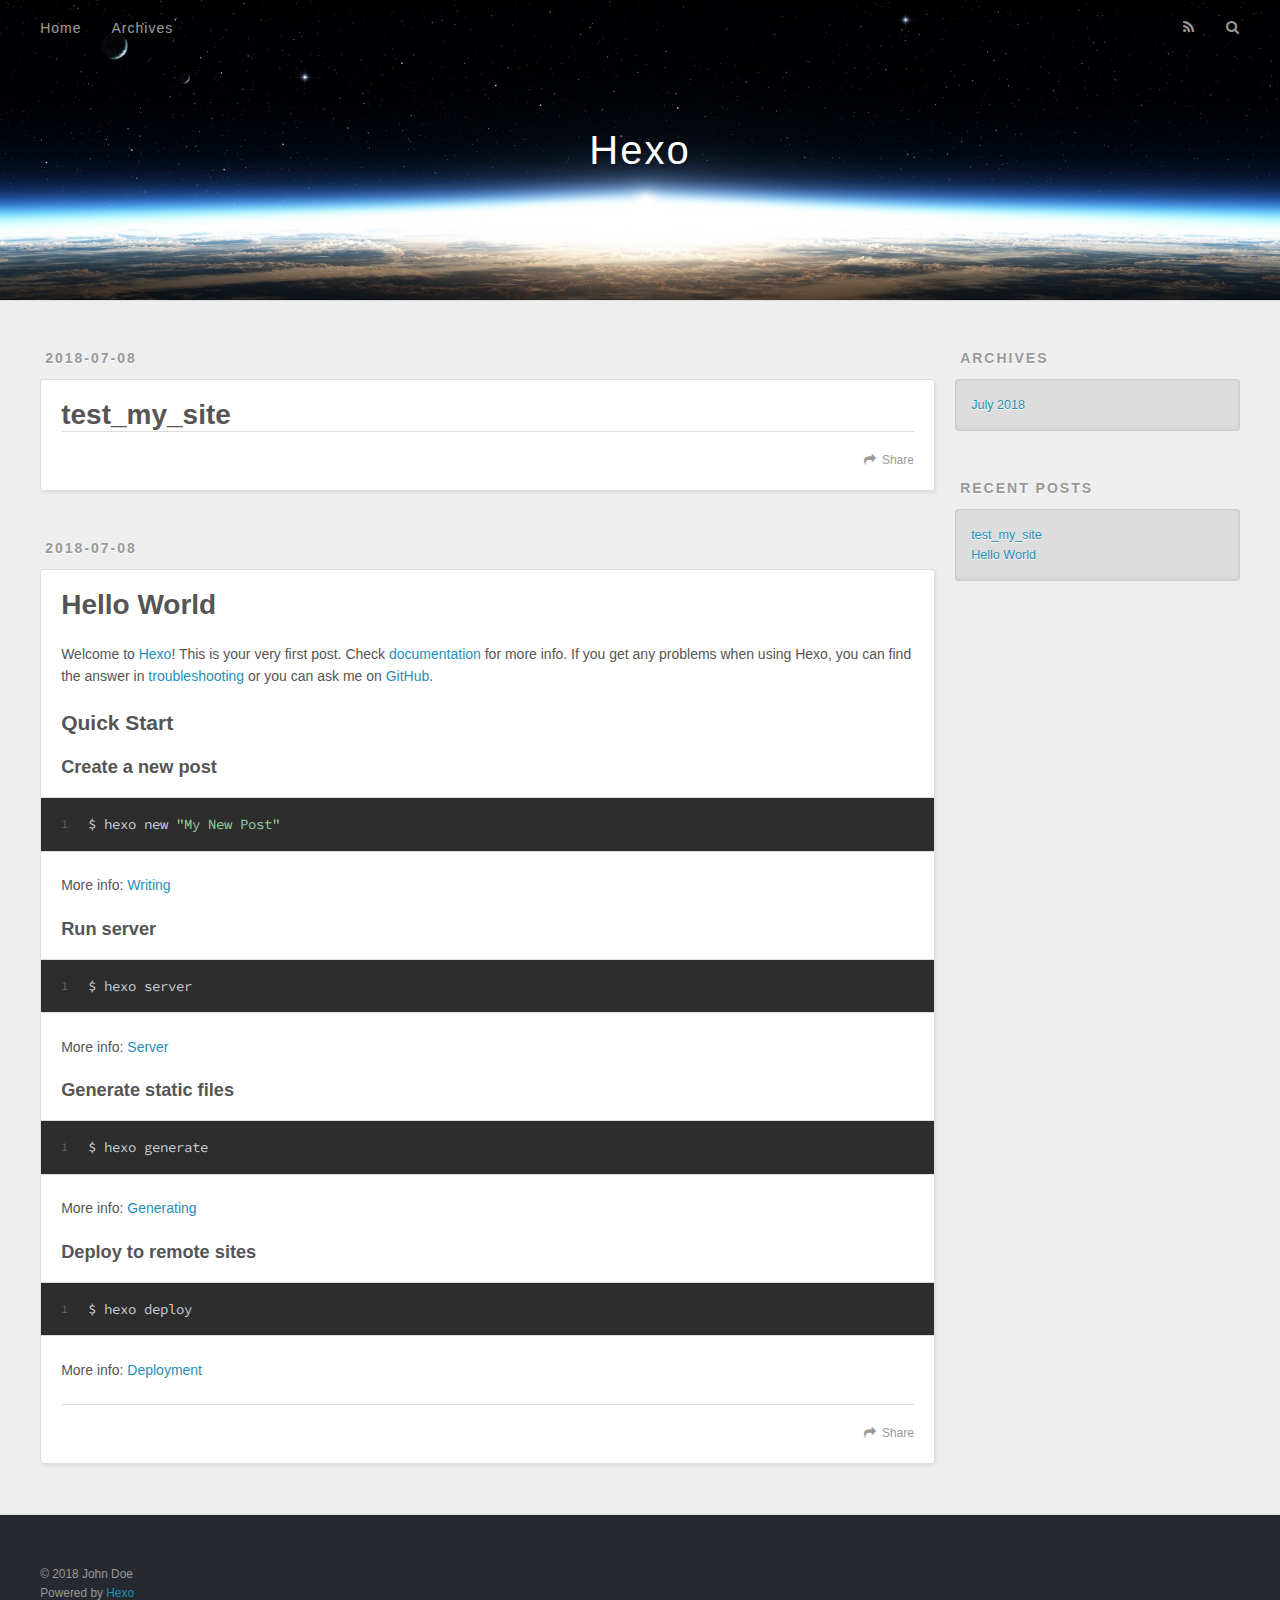
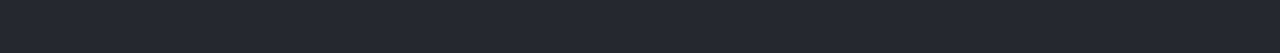
==== index.html @ 99dcd4e8 "Site updated: 2018-07-08 19:17:43" ====
<!DOCTYPE html>
<html>
<head>
  <meta charset="utf-8">
  

  
  <title>Hexo</title>
  <meta name="viewport" content="width=device-width, initial-scale=1, maximum-scale=1">
  <meta property="og:type" content="website">
<meta property="og:title" content="Hexo">
<meta property="og:url" content="http://yoursite.com/index.html">
<meta property="og:site_name" content="Hexo">
<meta property="og:locale" content="default">
<meta name="twitter:card" content="summary">
<meta name="twitter:title" content="Hexo">
  
    <link rel="alternate" href="/atom.xml" title="Hexo" type="application/atom+xml">
  
  
    <link rel="icon" href="/favicon.png">
  
  
    <link href="//fonts.googleapis.com/css?family=Source+Code+Pro" rel="stylesheet" type="text/css">
  
  <link rel="stylesheet" href="/css/style.css">
</head>

<body>
  <div id="container">
    <div id="wrap">
      <header id="header">
  <div id="banner"></div>
  <div id="header-outer" class="outer">
    <div id="header-title" class="inner">
      <h1 id="logo-wrap">
        <a href="/" id="logo">Hexo</a>
      </h1>
      
    </div>
    <div id="header-inner" class="inner">
      <nav id="main-nav">
        <a id="main-nav-toggle" class="nav-icon"></a>
        
          <a class="main-nav-link" href="/">Home</a>
        
          <a class="main-nav-link" href="/archives">Archives</a>
        
      </nav>
      <nav id="sub-nav">
        
          <a id="nav-rss-link" class="nav-icon" href="/atom.xml" title="RSS Feed"></a>
        
        <a id="nav-search-btn" class="nav-icon" title="Search"></a>
      </nav>
      <div id="search-form-wrap">
        <form action="//google.com/search" method="get" accept-charset="UTF-8" class="search-form"><input type="search" name="q" class="search-form-input" placeholder="Search"><button type="submit" class="search-form-submit">&#xF002;</button><input type="hidden" name="sitesearch" value="http://yoursite.com"></form>
      </div>
    </div>
  </div>
</header>
      <div class="outer">
        <section id="main">
  
    <article id="post-test-my-site" class="article article-type-post" itemscope itemprop="blogPost">
  <div class="article-meta">
    <a href="/2018/07/08/test-my-site/" class="article-date">
  <time datetime="2018-07-08T08:47:16.000Z" itemprop="datePublished">2018-07-08</time>
</a>
    
  </div>
  <div class="article-inner">
    
    
      <header class="article-header">
        
  
    <h1 itemprop="name">
      <a class="article-title" href="/2018/07/08/test-my-site/">test_my_site</a>
    </h1>
  

      </header>
    
    <div class="article-entry" itemprop="articleBody">
      
        
      
    </div>
    <footer class="article-footer">
      <a data-url="http://yoursite.com/2018/07/08/test-my-site/" data-id="cjjcquait0001bf58umio5vhe" class="article-share-link">Share</a>
      
      
    </footer>
  </div>
  
</article>


  
    <article id="post-hello-world" class="article article-type-post" itemscope itemprop="blogPost">
  <div class="article-meta">
    <a href="/2018/07/08/hello-world/" class="article-date">
  <time datetime="2018-07-08T08:38:48.170Z" itemprop="datePublished">2018-07-08</time>
</a>
    
  </div>
  <div class="article-inner">
    
    
      <header class="article-header">
        
  
    <h1 itemprop="name">
      <a class="article-title" href="/2018/07/08/hello-world/">Hello World</a>
    </h1>
  

      </header>
    
    <div class="article-entry" itemprop="articleBody">
      
        <p>Welcome to <a href="https://hexo.io/" target="_blank" rel="noopener">Hexo</a>! This is your very first post. Check <a href="https://hexo.io/docs/" target="_blank" rel="noopener">documentation</a> for more info. If you get any problems when using Hexo, you can find the answer in <a href="https://hexo.io/docs/troubleshooting.html" target="_blank" rel="noopener">troubleshooting</a> or you can ask me on <a href="https://github.com/hexojs/hexo/issues" target="_blank" rel="noopener">GitHub</a>.</p>
<h2 id="Quick-Start"><a href="#Quick-Start" class="headerlink" title="Quick Start"></a>Quick Start</h2><h3 id="Create-a-new-post"><a href="#Create-a-new-post" class="headerlink" title="Create a new post"></a>Create a new post</h3><figure class="highlight bash"><table><tr><td class="gutter"><pre><span class="line">1</span><br></pre></td><td class="code"><pre><span class="line">$ hexo new <span class="string">"My New Post"</span></span><br></pre></td></tr></table></figure>
<p>More info: <a href="https://hexo.io/docs/writing.html" target="_blank" rel="noopener">Writing</a></p>
<h3 id="Run-server"><a href="#Run-server" class="headerlink" title="Run server"></a>Run server</h3><figure class="highlight bash"><table><tr><td class="gutter"><pre><span class="line">1</span><br></pre></td><td class="code"><pre><span class="line">$ hexo server</span><br></pre></td></tr></table></figure>
<p>More info: <a href="https://hexo.io/docs/server.html" target="_blank" rel="noopener">Server</a></p>
<h3 id="Generate-static-files"><a href="#Generate-static-files" class="headerlink" title="Generate static files"></a>Generate static files</h3><figure class="highlight bash"><table><tr><td class="gutter"><pre><span class="line">1</span><br></pre></td><td class="code"><pre><span class="line">$ hexo generate</span><br></pre></td></tr></table></figure>
<p>More info: <a href="https://hexo.io/docs/generating.html" target="_blank" rel="noopener">Generating</a></p>
<h3 id="Deploy-to-remote-sites"><a href="#Deploy-to-remote-sites" class="headerlink" title="Deploy to remote sites"></a>Deploy to remote sites</h3><figure class="highlight bash"><table><tr><td class="gutter"><pre><span class="line">1</span><br></pre></td><td class="code"><pre><span class="line">$ hexo deploy</span><br></pre></td></tr></table></figure>
<p>More info: <a href="https://hexo.io/docs/deployment.html" target="_blank" rel="noopener">Deployment</a></p>

      
    </div>
    <footer class="article-footer">
      <a data-url="http://yoursite.com/2018/07/08/hello-world/" data-id="cjjcquaip0000bf5805bloxzl" class="article-share-link">Share</a>
      
      
    </footer>
  </div>
  
</article>


  


</section>
        
          <aside id="sidebar">
  
    

  
    

  
    
  
    
  <div class="widget-wrap">
    <h3 class="widget-title">Archives</h3>
    <div class="widget">
      <ul class="archive-list"><li class="archive-list-item"><a class="archive-list-link" href="/archives/2018/07/">July 2018</a></li></ul>
    </div>
  </div>


  
    
  <div class="widget-wrap">
    <h3 class="widget-title">Recent Posts</h3>
    <div class="widget">
      <ul>
        
          <li>
            <a href="/2018/07/08/test-my-site/">test_my_site</a>
          </li>
        
          <li>
            <a href="/2018/07/08/hello-world/">Hello World</a>
          </li>
        
      </ul>
    </div>
  </div>

  
</aside>
        
      </div>
      <footer id="footer">
  
  <div class="outer">
    <div id="footer-info" class="inner">
      &copy; 2018 John Doe<br>
      Powered by <a href="http://hexo.io/" target="_blank">Hexo</a>
    </div>
  </div>
</footer>
    </div>
    <nav id="mobile-nav">
  
    <a href="/" class="mobile-nav-link">Home</a>
  
    <a href="/archives" class="mobile-nav-link">Archives</a>
  
</nav>
    

<script src="//ajax.googleapis.com/ajax/libs/jquery/2.0.3/jquery.min.js"></script>


  <link rel="stylesheet" href="/fancybox/jquery.fancybox.css">
  <script src="/fancybox/jquery.fancybox.pack.js"></script>


<script src="/js/script.js"></script>



  </div>
</body>
</html>
---- css/style.css ----
body {
  width: 100%;
}
body:before,
body:after {
  content: "";
  display: table;
}
body:after {
  clear: both;
}
html,
body,
div,
span,
applet,
object,
iframe,
h1,
h2,
h3,
h4,
h5,
h6,
p,
blockquote,
pre,
a,
abbr,
acronym,
address,
big,
cite,
code,
del,
dfn,
em,
img,
ins,
kbd,
q,
s,
samp,
small,
strike,
strong,
sub,
sup,
tt,
var,
dl,
dt,
dd,
ol,
ul,
li,
fieldset,
form,
label,
legend,
table,
caption,
tbody,
tfoot,
thead,
tr,
th,
td {
  margin: 0;
  padding: 0;
  border: 0;
  outline: 0;
  font-weight: inherit;
  font-style: inherit;
  font-family: inherit;
  font-size: 100%;
  vertical-align: baseline;
}
body {
  line-height: 1;
  color: #000;
  background: #fff;
}
ol,
ul {
  list-style: none;
}
table {
  border-collapse: separate;
  border-spacing: 0;
  vertical-align: middle;
}
caption,
th,
td {
  text-align: left;
  font-weight: normal;
  vertical-align: middle;
}
a img {
  border: none;
}
input,
button {
  margin: 0;
  padding: 0;
}
input::-moz-focus-inner,
button::-moz-focus-inner {
  border: 0;
  padding: 0;
}
@font-face {
  font-family: FontAwesome;
  font-style: normal;
  font-weight: normal;
  src: url("fonts/fontawesome-webfont.eot?v=#4.0.3");
  src: url("fonts/fontawesome-webfont.eot?#iefix&v=#4.0.3") format("embedded-opentype"), url("fonts/fontawesome-webfont.woff?v=#4.0.3") format("woff"), url("fonts/fontawesome-webfont.ttf?v=#4.0.3") format("truetype"), url("fonts/fontawesome-webfont.svg#fontawesomeregular?v=#4.0.3") format("svg");
}
html,
body,
#container {
  height: 100%;
}
body {
  background: #eee;
  font: 14px -apple-system, BlinkMacSystemFont, "Segoe UI", "Roboto", "Oxygen", "Ubuntu", "Cantarell", "Fira Sans", "Droid Sans", "Helvetica Neue", sans-serif;
  -webkit-text-size-adjust: 100%;
}
.outer {
  max-width: 1220px;
  margin: 0 auto;
  padding: 0 20px;
}
.outer:before,
.outer:after {
  content: "";
  display: table;
}
.outer:after {
  clear: both;
}
.inner {
  display: inline;
  float: left;
  width: 98.33333333333333%;
  margin: 0 0.833333333333333%;
}
.left,
.alignleft {
  float: left;
}
.right,
.alignright {
  float: right;
}
.clear {
  clear: both;
}
#container {
  position: relative;
}
.mobile-nav-on {
  overflow: hidden;
}
#wrap {
  height: 100%;
  width: 100%;
  position: absolute;
  top: 0;
  left: 0;
  -webkit-transition: 0.2s ease-out;
  -moz-transition: 0.2s ease-out;
  -ms-transition: 0.2s ease-out;
  transition: 0.2s ease-out;
  z-index: 1;
  background: #eee;
}
.mobile-nav-on #wrap {
  left: 280px;
}
@media screen and (min-width: 768px) {
  #main {
    display: inline;
    float: left;
    width: 73.33333333333333%;
    margin: 0 0.833333333333333%;
  }
}
.article-date,
.article-category-link,
.archive-year,
.widget-title {
  text-decoration: none;
  text-transform: uppercase;
  letter-spacing: 2px;
  color: #999;
  margin-bottom: 1em;
  margin-left: 5px;
  line-height: 1em;
  text-shadow: 0 1px #fff;
  font-weight: bold;
}
.article-inner,
.archive-article-inner {
  background: #fff;
  -webkit-box-shadow: 1px 2px 3px #ddd;
  box-shadow: 1px 2px 3px #ddd;
  border: 1px solid #ddd;
  border-radius: 3px;
}
.article-entry h1,
.widget h1 {
  font-size: 2em;
}
.article-entry h2,
.widget h2 {
  font-size: 1.5em;
}
.article-entry h3,
.widget h3 {
  font-size: 1.3em;
}
.article-entry h4,
.widget h4 {
  font-size: 1.2em;
}
.article-entry h5,
.widget h5 {
  font-size: 1em;
}
.article-entry h6,
.widget h6 {
  font-size: 1em;
  color: #999;
}
.article-entry hr,
.widget hr {
  border: 1px dashed #ddd;
}
.article-entry strong,
.widget strong {
  font-weight: bold;
}
.article-entry em,
.widget em,
.article-entry cite,
.widget cite {
  font-style: italic;
}
.article-entry sup,
.widget sup,
.article-entry sub,
.widget sub {
  font-size: 0.75em;
  line-height: 0;
  position: relative;
  vertical-align: baseline;
}
.article-entry sup,
.widget sup {
  top: -0.5em;
}
.article-entry sub,
.widget sub {
  bottom: -0.2em;
}
.article-entry small,
.widget small {
  font-size: 0.85em;
}
.article-entry acronym,
.widget acronym,
.article-entry abbr,
.widget abbr {
  border-bottom: 1px dotted;
}
.article-entry ul,
.widget ul,
.article-entry ol,
.widget ol,
.article-entry dl,
.widget dl {
  margin: 0 20px;
  line-height: 1.6em;
}
.article-entry ul ul,
.widget ul ul,
.article-entry ol ul,
.widget ol ul,
.article-entry ul ol,
.widget ul ol,
.article-entry ol ol,
.widget ol ol {
  margin-top: 0;
  margin-bottom: 0;
}
.article-entry ul,
.widget ul {
  list-style: disc;
}
.article-entry ol,
.widget ol {
  list-style: decimal;
}
.article-entry dt,
.widget dt {
  font-weight: bold;
}
#header {
  height: 300px;
  position: relative;
  border-bottom: 1px solid #ddd;
}
#header:before,
#header:after {
  content: "";
  position: absolute;
  left: 0;
  right: 0;
  height: 40px;
}
#header:before {
  top: 0;
  background: -webkit-linear-gradient(rgba(0,0,0,0.2), transparent);
  background: -moz-linear-gradient(rgba(0,0,0,0.2), transparent);
  background: -ms-linear-gradient(rgba(0,0,0,0.2), transparent);
  background: linear-gradient(rgba(0,0,0,0.2), transparent);
}
#header:after {
  bottom: 0;
  background: -webkit-linear-gradient(transparent, rgba(0,0,0,0.2));
  background: -moz-linear-gradient(transparent, rgba(0,0,0,0.2));
  background: -ms-linear-gradient(transparent, rgba(0,0,0,0.2));
  background: linear-gradient(transparent, rgba(0,0,0,0.2));
}
#header-outer {
  height: 100%;
  position: relative;
}
#header-inner {
  position: relative;
  overflow: hidden;
}
#banner {
  position: absolute;
  top: 0;
  left: 0;
  width: 100%;
  height: 100%;
  background: url("images/banner.jpg") center #000;
  -webkit-background-size: cover;
  -moz-background-size: cover;
  background-size: cover;
  z-index: -1;
}
#header-title {
  text-align: center;
  height: 40px;
  position: absolute;
  top: 50%;
  left: 0;
  margin-top: -20px;
}
#logo,
#subtitle {
  text-decoration: none;
  color: #fff;
  font-weight: 300;
  text-shadow: 0 1px 4px rgba(0,0,0,0.3);
}
#logo {
  font-size: 40px;
  line-height: 40px;
  letter-spacing: 2px;
}
#subtitle {
  font-size: 16px;
  line-height: 16px;
  letter-spacing: 1px;
}
#subtitle-wrap {
  margin-top: 16px;
}
#main-nav {
  float: left;
  margin-left: -15px;
}
.nav-icon,
.main-nav-link {
  float: left;
  color: #fff;
  opacity: 0.6;
  text-decoration: none;
  text-shadow: 0 1px rgba(0,0,0,0.2);
  -webkit-transition: opacity 0.2s;
  -moz-transition: opacity 0.2s;
  -ms-transition: opacity 0.2s;
  transition: opacity 0.2s;
  display: block;
  padding: 20px 15px;
}
.nav-icon:hover,
.main-nav-link:hover {
  opacity: 1;
}
.nav-icon {
  font-family: FontAwesome;
  text-align: center;
  font-size: 14px;
  width: 14px;
  height: 14px;
  padding: 20px 15px;
  position: relative;
  cursor: pointer;
}
.main-nav-link {
  font-weight: 300;
  letter-spacing: 1px;
}
@media screen and (max-width: 479px) {
  .main-nav-link {
    display: none;
  }
}
#main-nav-toggle {
  display: none;
}
#main-nav-toggle:before {
  content: "\f0c9";
}
@media screen and (max-width: 479px) {
  #main-nav-toggle {
    display: block;
  }
}
#sub-nav {
  float: right;
  margin-right: -15px;
}
#nav-rss-link:before {
  content: "\f09e";
}
#nav-search-btn:before {
  content: "\f002";
}
#search-form-wrap {
  position: absolute;
  top: 15px;
  width: 150px;
  height: 30px;
  right: -150px;
  opacity: 0;
  -webkit-transition: 0.2s ease-out;
  -moz-transition: 0.2s ease-out;
  -ms-transition: 0.2s ease-out;
  transition: 0.2s ease-out;
}
#search-form-wrap.on {
  opacity: 1;
  right: 0;
}
@media screen and (max-width: 479px) {
  #search-form-wrap {
    width: 100%;
    right: -100%;
  }
}
.search-form {
  position: absolute;
  top: 0;
  left: 0;
  right: 0;
  background: #fff;
  padding: 5px 15px;
  border-radius: 15px;
  -webkit-box-shadow: 0 0 10px rgba(0,0,0,0.3);
  box-shadow: 0 0 10px rgba(0,0,0,0.3);
}
.search-form-input {
  border: none;
  background: none;
  color: #555;
  width: 100%;
  font: 13px -apple-system, BlinkMacSystemFont, "Segoe UI", "Roboto", "Oxygen", "Ubuntu", "Cantarell", "Fira Sans", "Droid Sans", "Helvetica Neue", sans-serif;
  outline: none;
}
.search-form-input::-webkit-search-results-decoration,
.search-form-input::-webkit-search-cancel-button {
  -webkit-appearance: none;
}
.search-form-submit {
  position: absolute;
  top: 50%;
  right: 10px;
  margin-top: -7px;
  font: 13px FontAwesome;
  border: none;
  background: none;
  color: #bbb;
  cursor: pointer;
}
.search-form-submit:hover,
.search-form-submit:focus {
  color: #777;
}
.article {
  margin: 50px 0;
}
.article-inner {
  overflow: hidden;
}
.article-meta:before,
.article-meta:after {
  content: "";
  display: table;
}
.article-meta:after {
  clear: both;
}
.article-date {
  float: left;
}
.article-category {
  float: left;
  line-height: 1em;
  color: #ccc;
  text-shadow: 0 1px #fff;
  margin-left: 8px;
}
.article-category:before {
  content: "\2022";
}
.article-category-link {
  margin: 0 12px 1em;
}
.article-header {
  padding: 20px 20px 0;
}
.article-title {
  text-decoration: none;
  font-size: 2em;
  font-weight: bold;
  color: #555;
  line-height: 1.1em;
  -webkit-transition: color 0.2s;
  -moz-transition: color 0.2s;
  -ms-transition: color 0.2s;
  transition: color 0.2s;
}
a.article-title:hover {
  color: #258fb8;
}
.article-entry {
  color: #555;
  padding: 0 20px;
}
.article-entry:before,
.article-entry:after {
  content: "";
  display: table;
}
.article-entry:after {
  clear: both;
}
.article-entry p,
.article-entry table {
  line-height: 1.6em;
  margin: 1.6em 0;
}
.article-entry h1,
.article-entry h2,
.article-entry h3,
.article-entry h4,
.article-entry h5,
.article-entry h6 {
  font-weight: bold;
}
.article-entry h1,
.article-entry h2,
.article-entry h3,
.article-entry h4,
.article-entry h5,
.article-entry h6 {
  line-height: 1.1em;
  margin: 1.1em 0;
}
.article-entry a {
  color: #258fb8;
  text-decoration: none;
}
.article-entry a:hover {
  text-decoration: underline;
}
.article-entry ul,
.article-entry ol,
.article-entry dl {
  margin-top: 1.6em;
  margin-bottom: 1.6em;
}
.article-entry img,
.article-entry video {
  max-width: 100%;
  height: auto;
  display: block;
  margin: auto;
}
.article-entry iframe {
  border: none;
}
.article-entry table {
  width: 100%;
  border-collapse: collapse;
  border-spacing: 0;
}
.article-entry th {
  font-weight: bold;
  border-bottom: 3px solid #ddd;
  padding-bottom: 0.5em;
}
.article-entry td {
  border-bottom: 1px solid #ddd;
  padding: 10px 0;
}
.article-entry blockquote {
  font-family: Georgia, "Times New Roman", serif;
  font-size: 1.4em;
  margin: 1.6em 20px;
  text-align: center;
}
.article-entry blockquote footer {
  font-size: 14px;
  margin: 1.6em 0;
  font-family: -apple-system, BlinkMacSystemFont, "Segoe UI", "Roboto", "Oxygen", "Ubuntu", "Cantarell", "Fira Sans", "Droid Sans", "Helvetica Neue", sans-serif;
}
.article-entry blockquote footer cite:before {
  content: "—";
  padding: 0 0.5em;
}
.article-entry .pullquote {
  text-align: left;
  width: 45%;
  margin: 0;
}
.article-entry .pullquote.left {
  margin-left: 0.5em;
  margin-right: 1em;
}
.article-entry .pullquote.right {
  margin-right: 0.5em;
  margin-left: 1em;
}
.article-entry .caption {
  color: #999;
  display: block;
  font-size: 0.9em;
  margin-top: 0.5em;
  position: relative;
  text-align: center;
}
.article-entry .video-container {
  position: relative;
  padding-top: 56.25%;
  height: 0;
  overflow: hidden;
}
.article-entry .video-container iframe,
.article-entry .video-container object,
.article-entry .video-container embed {
  position: absolute;
  top: 0;
  left: 0;
  width: 100%;
  height: 100%;
  margin-top: 0;
}
.article-more-link a {
  display: inline-block;
  line-height: 1em;
  padding: 6px 15px;
  border-radius: 15px;
  background: #eee;
  color: #999;
  text-shadow: 0 1px #fff;
  text-decoration: none;
}
.article-more-link a:hover {
  background: #258fb8;
  color: #fff;
  text-decoration: none;
  text-shadow: 0 1px #1e7293;
}
.article-footer {
  font-size: 0.85em;
  line-height: 1.6em;
  border-top: 1px solid #ddd;
  padding-top: 1.6em;
  margin: 0 20px 20px;
}
.article-footer:before,
.article-footer:after {
  content: "";
  display: table;
}
.article-footer:after {
  clear: both;
}
.article-footer a {
  color: #999;
  text-decoration: none;
}
.article-footer a:hover {
  color: #555;
}
.article-tag-list-item {
  float: left;
  margin-right: 10px;
}
.article-tag-list-link:before {
  content: "#";
}
.article-comment-link {
  float: right;
}
.article-comment-link:before {
  content: "\f075";
  font-family: FontAwesome;
  padding-right: 8px;
}
.article-share-link {
  cursor: pointer;
  float: right;
  margin-left: 20px;
}
.article-share-link:before {
  content: "\f064";
  font-family: FontAwesome;
  padding-right: 6px;
}
#article-nav {
  position: relative;
}
#article-nav:before,
#article-nav:after {
  content: "";
  display: table;
}
#article-nav:after {
  clear: both;
}
@media screen and (min-width: 768px) {
  #article-nav {
    margin: 50px 0;
  }
  #article-nav:before {
    width: 8px;
    height: 8px;
    position: absolute;
    top: 50%;
    left: 50%;
    margin-top: -4px;
    margin-left: -4px;
    content: "";
    border-radius: 50%;
    background: #ddd;
    -webkit-box-shadow: 0 1px 2px #fff;
    box-shadow: 0 1px 2px #fff;
  }
}
.article-nav-link-wrap {
  text-decoration: none;
  text-shadow: 0 1px #fff;
  color: #999;
  -webkit-box-sizing: border-box;
  -moz-box-sizing: border-box;
  box-sizing: border-box;
  margin-top: 50px;
  text-align: center;
  display: block;
}
.article-nav-link-wrap:hover {
  color: #555;
}
@media screen and (min-width: 768px) {
  .article-nav-link-wrap {
    width: 50%;
    margin-top: 0;
  }
}
@media screen and (min-width: 768px) {
  #article-nav-newer {
    float: left;
    text-align: right;
    padding-right: 20px;
  }
}
@media screen and (min-width: 768px) {
  #article-nav-older {
    float: right;
    text-align: left;
    padding-left: 20px;
  }
}
.article-nav-caption {
  text-transform: uppercase;
  letter-spacing: 2px;
  color: #ddd;
  line-height: 1em;
  font-weight: bold;
}
#article-nav-newer .article-nav-caption {
  margin-right: -2px;
}
.article-nav-title {
  font-size: 0.85em;
  line-height: 1.6em;
  margin-top: 0.5em;
}
.article-share-box {
  position: absolute;
  display: none;
  background: #fff;
  -webkit-box-shadow: 1px 2px 10px rgba(0,0,0,0.2);
  box-shadow: 1px 2px 10px rgba(0,0,0,0.2);
  border-radius: 3px;
  margin-left: -145px;
  overflow: hidden;
  z-index: 1;
}
.article-share-box.on {
  display: block;
}
.article-share-input {
  width: 100%;
  background: none;
  -webkit-box-sizing: border-box;
  -moz-box-sizing: border-box;
  box-sizing: border-box;
  font: 14px -apple-system, BlinkMacSystemFont, "Segoe UI", "Roboto", "Oxygen", "Ubuntu", "Cantarell", "Fira Sans", "Droid Sans", "Helvetica Neue", sans-serif;
  padding: 0 15px;
  color: #555;
  outline: none;
  border: 1px solid #ddd;
  border-radius: 3px 3px 0 0;
  height: 36px;
  line-height: 36px;
}
.article-share-links {
  background: #eee;
}
.article-share-links:before,
.article-share-links:after {
  content: "";
  display: table;
}
.article-share-links:after {
  clear: both;
}
.article-share-twitter,
.article-share-facebook,
.article-share-pinterest,
.article-share-google {
  width: 50px;
  height: 36px;
  display: block;
  float: left;
  position: relative;
  color: #999;
  text-shadow: 0 1px #fff;
}
.article-share-twitter:before,
.article-share-facebook:before,
.article-share-pinterest:before,
.article-share-google:before {
  font-size: 20px;
  font-family: FontAwesome;
  width: 20px;
  height: 20px;
  position: absolute;
  top: 50%;
  left: 50%;
  margin-top: -10px;
  margin-left: -10px;
  text-align: center;
}
.article-share-twitter:hover,
.article-share-facebook:hover,
.article-share-pinterest:hover,
.article-share-google:hover {
  color: #fff;
}
.article-share-twitter:before {
  content: "\f099";
}
.article-share-twitter:hover {
  background: #00aced;
  text-shadow: 0 1px #008abe;
}
.article-share-facebook:before {
  content: "\f09a";
}
.article-share-facebook:hover {
  background: #3b5998;
  text-shadow: 0 1px #2f477a;
}
.article-share-pinterest:before {
  content: "\f0d2";
}
.article-share-pinterest:hover {
  background: #cb2027;
  text-shadow: 0 1px #a21a1f;
}
.article-share-google:before {
  content: "\f0d5";
}
.article-share-google:hover {
  background: #dd4b39;
  text-shadow: 0 1px #be3221;
}
.article-gallery {
  background: #000;
  position: relative;
}
.article-gallery-photos {
  position: relative;
  overflow: hidden;
}
.article-gallery-img {
  display: none;
  max-width: 100%;
}
.article-gallery-img:first-child {
  display: block;
}
.article-gallery-img.loaded {
  position: absolute;
  display: block;
}
.article-gallery-img img {
  display: block;
  max-width: 100%;
  margin: 0 auto;
}
#comments {
  background: #fff;
  -webkit-box-shadow: 1px 2px 3px #ddd;
  box-shadow: 1px 2px 3px #ddd;
  padding: 20px;
  border: 1px solid #ddd;
  border-radius: 3px;
  margin: 50px 0;
}
#comments a {
  color: #258fb8;
}
.archives-wrap {
  margin: 50px 0;
}
.archives:before,
.archives:after {
  content: "";
  display: table;
}
.archives:after {
  clear: both;
}
.archive-year-wrap {
  margin-bottom: 1em;
}
.archives {
  -webkit-column-gap: 10px;
  -moz-column-gap: 10px;
  column-gap: 10px;
}
@media screen and (min-width: 480px) and (max-width: 767px) {
  .archives {
    -webkit-column-count: 2;
    -moz-column-count: 2;
    column-count: 2;
  }
}
@media screen and (min-width: 768px) {
  .archives {
    -webkit-column-count: 3;
    -moz-column-count: 3;
    column-count: 3;
  }
}
.archive-article {
  -webkit-column-break-inside: avoid;
  page-break-inside: avoid;
  overflow: hidden;
  break-inside: avoid-column;
}
.archive-article-inner {
  padding: 10px;
  margin-bottom: 15px;
}
.archive-article-title {
  text-decoration: none;
  font-weight: bold;
  color: #555;
  -webkit-transition: color 0.2s;
  -moz-transition: color 0.2s;
  -ms-transition: color 0.2s;
  transition: color 0.2s;
  line-height: 1.6em;
}
.archive-article-title:hover {
  color: #258fb8;
}
.archive-article-footer {
  margin-top: 1em;
}
.archive-article-date {
  color: #999;
  text-decoration: none;
  font-size: 0.85em;
  line-height: 1em;
  margin-bottom: 0.5em;
  display: block;
}
#page-nav {
  margin: 50px auto;
  background: #fff;
  -webkit-box-shadow: 1px 2px 3px #ddd;
  box-shadow: 1px 2px 3px #ddd;
  border: 1px solid #ddd;
  border-radius: 3px;
  text-align: center;
  color: #999;
  overflow: hidden;
}
#page-nav:before,
#page-nav:after {
  content: "";
  display: table;
}
#page-nav:after {
  clear: both;
}
#page-nav a,
#page-nav span {
  padding: 10px 20px;
  line-height: 1;
  height: 2ex;
}
#page-nav a {
  color: #999;
  text-decoration: none;
}
#page-nav a:hover {
  background: #999;
  color: #fff;
}
#page-nav .prev {
  float: left;
}
#page-nav .next {
  float: right;
}
#page-nav .page-number {
  display: inline-block;
}
@media screen and (max-width: 479px) {
  #page-nav .page-number {
    display: none;
  }
}
#page-nav .current {
  color: #555;
  font-weight: bold;
}
#page-nav .space {
  color: #ddd;
}
#footer {
  background: #262a30;
  padding: 50px 0;
  border-top: 1px solid #ddd;
  color: #999;
}
#footer a {
  color: #258fb8;
  text-decoration: none;
}
#footer a:hover {
  text-decoration: underline;
}
#footer-info {
  line-height: 1.6em;
  font-size: 0.85em;
}
.article-entry pre,
.article-entry .highlight {
  background: #2d2d2d;
  margin: 0 -20px;
  padding: 15px 20px;
  border-style: solid;
  border-color: #ddd;
  border-width: 1px 0;
  overflow: auto;
  color: #ccc;
  line-height: 22.400000000000002px;
}
.article-entry .highlight .gutter pre,
.article-entry .gist .gist-file .gist-data .line-numbers {
  color: #666;
  font-size: 0.85em;
}
.article-entry pre,
.article-entry code {
  font-family: "Source Code Pro", Consolas, Monaco, Menlo, Consolas, monospace;
}
.article-entry code {
  background: #eee;
  text-shadow: 0 1px #fff;
  padding: 0 0.3em;
}
.article-entry pre code {
  background: none;
  text-shadow: none;
  padding: 0;
}
.article-entry .highlight pre {
  border: none;
  margin: 0;
  padding: 0;
}
.article-entry .highlight table {
  margin: 0;
  width: auto;
}
.article-entry .highlight td {
  border: none;
  padding: 0;
}
.article-entry .highlight figcaption {
  font-size: 0.85em;
  color: #999;
  line-height: 1em;
  margin-bottom: 1em;
}
.article-entry .highlight figcaption:before,
.article-entry .highlight figcaption:after {
  content: "";
  display: table;
}
.article-entry .highlight figcaption:after {
  clear: both;
}
.article-entry .highlight figcaption a {
  float: right;
}
.article-entry .highlight .gutter pre {
  text-align: right;
  padding-right: 20px;
}
.article-entry .highlight .line {
  height: 22.400000000000002px;
}
.article-entry .highlight .line.marked {
  background: #515151;
}
.article-entry .gist {
  margin: 0 -20px;
  border-style: solid;
  border-color: #ddd;
  border-width: 1px 0;
  background: #2d2d2d;
  padding: 15px 20px 15px 0;
}
.article-entry .gist .gist-file {
  border: none;
  font-family: "Source Code Pro", Consolas, Monaco, Menlo, Consolas, monospace;
  margin: 0;
}
.article-entry .gist .gist-file .gist-data {
  background: none;
  border: none;
}
.article-entry .gist .gist-file .gist-data .line-numbers {
  background: none;
  border: none;
  padding: 0 20px 0 0;
}
.article-entry .gist .gist-file .gist-data .line-data {
  padding: 0 !important;
}
.article-entry .gist .gist-file .highlight {
  margin: 0;
  padding: 0;
  border: none;
}
.article-entry .gist .gist-file .gist-meta {
  background: #2d2d2d;
  color: #999;
  font: 0.85em -apple-system, BlinkMacSystemFont, "Segoe UI", "Roboto", "Oxygen", "Ubuntu", "Cantarell", "Fira Sans", "Droid Sans", "Helvetica Neue", sans-serif;
  text-shadow: 0 0;
  padding: 0;
  margin-top: 1em;
  margin-left: 20px;
}
.article-entry .gist .gist-file .gist-meta a {
  color: #258fb8;
  font-weight: normal;
}
.article-entry .gist .gist-file .gist-meta a:hover {
  text-decoration: underline;
}
pre .comment,
pre .title {
  color: #999;
}
pre .variable,
pre .attribute,
pre .tag,
pre .regexp,
pre .ruby .constant,
pre .xml .tag .title,
pre .xml .pi,
pre .xml .doctype,
pre .html .doctype,
pre .css .id,
pre .css .class,
pre .css .pseudo {
  color: #f2777a;
}
pre .number,
pre .preprocessor,
pre .built_in,
pre .literal,
pre .params,
pre .constant {
  color: #f99157;
}
pre .class,
pre .ruby .class .title,
pre .css .rules .attribute {
  color: #9c9;
}
pre .string,
pre .value,
pre .inheritance,
pre .header,
pre .ruby .symbol,
pre .xml .cdata {
  color: #9c9;
}
pre .css .hexcolor {
  color: #6cc;
}
pre .function,
pre .python .decorator,
pre .python .title,
pre .ruby .function .title,
pre .ruby .title .keyword,
pre .perl .sub,
pre .javascript .title,
pre .coffeescript .title {
  color: #69c;
}
pre .keyword,
pre .javascript .function {
  color: #c9c;
}
@media screen and (max-width: 479px) {
  #mobile-nav {
    position: absolute;
    top: 0;
    left: 0;
    width: 280px;
    height: 100%;
    background: #191919;
    border-right: 1px solid #fff;
  }
}
@media screen and (max-width: 479px) {
  .mobile-nav-link {
    display: block;
    color: #999;
    text-decoration: none;
    padding: 15px 20px;
    font-weight: bold;
  }
  .mobile-nav-link:hover {
    color: #fff;
  }
}
@media screen and (min-width: 768px) {
  #sidebar {
    display: inline;
    float: left;
    width: 23.333333333333332%;
    margin: 0 0.833333333333333%;
  }
}
.widget-wrap {
  margin: 50px 0;
}
.widget {
  color: #777;
  text-shadow: 0 1px #fff;
  background: #ddd;
  -webkit-box-shadow: 0 -1px 4px #ccc inset;
  box-shadow: 0 -1px 4px #ccc inset;
  border: 1px solid #ccc;
  padding: 15px;
  border-radius: 3px;
}
.widget a {
  color: #258fb8;
  text-decoration: none;
}
.widget a:hover {
  text-decoration: underline;
}
.widget ul ul,
.widget ol ul,
.widget dl ul,
.widget ul ol,
.widget ol ol,
.widget dl ol,
.widget ul dl,
.widget ol dl,
.widget dl dl {
  margin-left: 15px;
  list-style: disc;
}
.widget {
  line-height: 1.6em;
  word-wrap: break-word;
  font-size: 0.9em;
}
.widget ul,
.widget ol {
  list-style: none;
  margin: 0;
}
.widget ul ul,
.widget ol ul,
.widget ul ol,
.widget ol ol {
  margin: 0 20px;
}
.widget ul ul,
.widget ol ul {
  list-style: disc;
}
.widget ul ol,
.widget ol ol {
  list-style: decimal;
}
.category-list-count,
.tag-list-count,
.archive-list-count {
  padding-left: 5px;
  color: #999;
  font-size: 0.85em;
}
.category-list-count:before,
.tag-list-count:before,
.archive-list-count:before {
  content: "(";
}
.category-list-count:after,
.tag-list-count:after,
.archive-list-count:after {
  content: ")";
}
.tagcloud a {
  margin-right: 5px;
  display: inline-block;
}
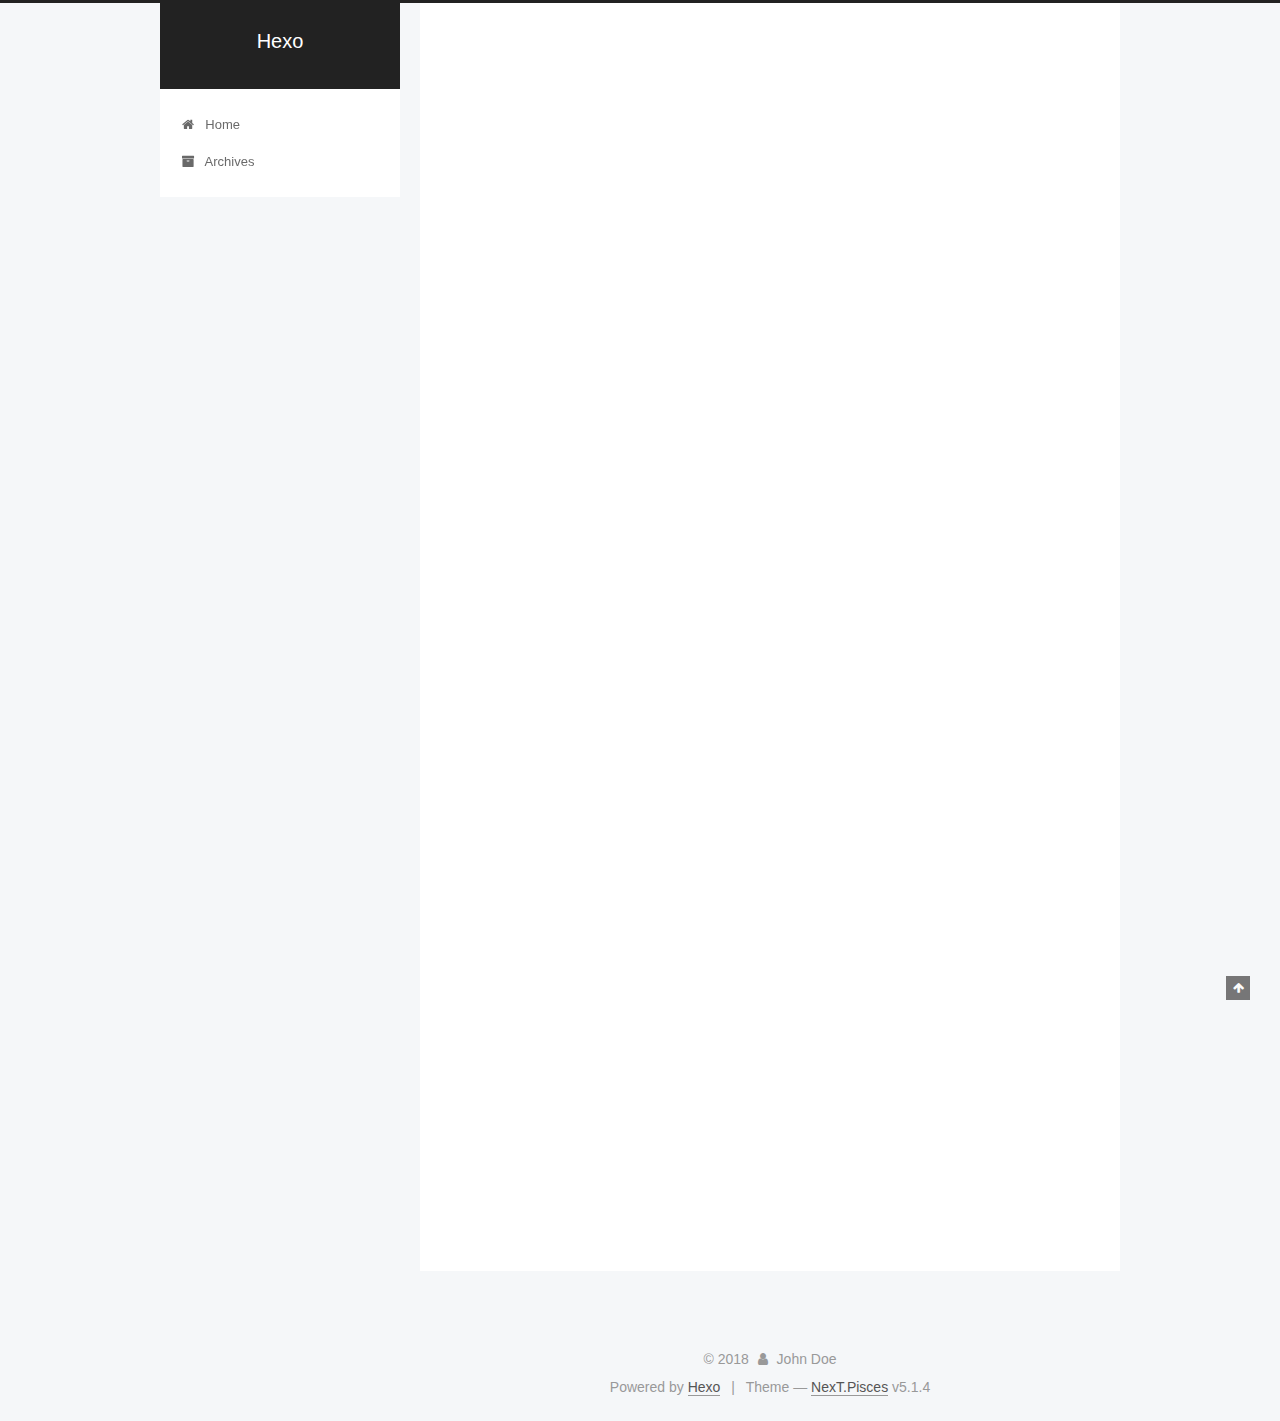
==== commit 9017b851: "Site updated: 2018-07-08 19:32:33" ====
--- a/index.html
+++ b/index.html
@@ -1,126 +1,425 @@
 <!DOCTYPE html>
-<html>
+
+
+
+  
+
+
+<html class="theme-next pisces use-motion" lang="">
 <head>
-  <meta charset="utf-8">
-  
-
-  
-  <title>Hexo</title>
-  <meta name="viewport" content="width=device-width, initial-scale=1, maximum-scale=1">
-  <meta property="og:type" content="website">
+  <meta charset="UTF-8"/>
+<meta http-equiv="X-UA-Compatible" content="IE=edge" />
+<meta name="viewport" content="width=device-width, initial-scale=1, maximum-scale=1"/>
+<meta name="theme-color" content="#222">
+
+
+
+
+
+
+
+
+
+<meta http-equiv="Cache-Control" content="no-transform" />
+<meta http-equiv="Cache-Control" content="no-siteapp" />
+
+
+
+
+
+
+
+
+
+
+
+
+
+
+
+
+  
+  
+  <link href="/lib/fancybox/source/jquery.fancybox.css?v=2.1.5" rel="stylesheet" type="text/css" />
+
+
+
+
+
+
+
+<link href="/lib/font-awesome/css/font-awesome.min.css?v=4.6.2" rel="stylesheet" type="text/css" />
+
+<link href="/css/main.css?v=5.1.4" rel="stylesheet" type="text/css" />
+
+
+  <link rel="apple-touch-icon" sizes="180x180" href="/images/apple-touch-icon-next.png?v=5.1.4">
+
+
+  <link rel="icon" type="image/png" sizes="32x32" href="/images/favicon-32x32-next.png?v=5.1.4">
+
+
+  <link rel="icon" type="image/png" sizes="16x16" href="/images/favicon-16x16-next.png?v=5.1.4">
+
+
+  <link rel="mask-icon" href="/images/logo.svg?v=5.1.4" color="#222">
+
+
+
+
+
+  <meta name="keywords" content="Hexo, NexT" />
+
+
+
+
+
+
+
+
+
+
+<meta property="og:type" content="website">
 <meta property="og:title" content="Hexo">
 <meta property="og:url" content="http://yoursite.com/index.html">
 <meta property="og:site_name" content="Hexo">
 <meta property="og:locale" content="default">
 <meta name="twitter:card" content="summary">
 <meta name="twitter:title" content="Hexo">
-  
-    <link rel="alternate" href="/atom.xml" title="Hexo" type="application/atom+xml">
-  
-  
-    <link rel="icon" href="/favicon.png">
-  
-  
-    <link href="//fonts.googleapis.com/css?family=Source+Code+Pro" rel="stylesheet" type="text/css">
-  
-  <link rel="stylesheet" href="/css/style.css">
+
+
+
+<script type="text/javascript" id="hexo.configurations">
+  var NexT = window.NexT || {};
+  var CONFIG = {
+    root: '/',
+    scheme: 'Pisces',
+    version: '5.1.4',
+    sidebar: {"position":"left","display":"post","offset":12,"b2t":false,"scrollpercent":false,"onmobile":false},
+    fancybox: true,
+    tabs: true,
+    motion: {"enable":true,"async":false,"transition":{"post_block":"fadeIn","post_header":"slideDownIn","post_body":"slideDownIn","coll_header":"slideLeftIn","sidebar":"slideUpIn"}},
+    duoshuo: {
+      userId: '0',
+      author: 'Author'
+    },
+    algolia: {
+      applicationID: '',
+      apiKey: '',
+      indexName: '',
+      hits: {"per_page":10},
+      labels: {"input_placeholder":"Search for Posts","hits_empty":"We didn't find any results for the search: ${query}","hits_stats":"${hits} results found in ${time} ms"}
+    }
+  };
+</script>
+
+
+
+  <link rel="canonical" href="http://yoursite.com/"/>
+
+
+
+
+
+  <title>Hexo</title>
+  
+
+
+
+
+
+
+
+
 </head>
 
-<body>
-  <div id="container">
-    <div id="wrap">
-      <header id="header">
-  <div id="banner"></div>
-  <div id="header-outer" class="outer">
-    <div id="header-title" class="inner">
-      <h1 id="logo-wrap">
-        <a href="/" id="logo">Hexo</a>
-      </h1>
-      
+<body itemscope itemtype="http://schema.org/WebPage" lang="default">
+
+  
+  
+    
+  
+
+  <div class="container sidebar-position-left 
+  page-home">
+    <div class="headband"></div>
+
+    <header id="header" class="header" itemscope itemtype="http://schema.org/WPHeader">
+      <div class="header-inner"><div class="site-brand-wrapper">
+  <div class="site-meta ">
+    
+
+    <div class="custom-logo-site-title">
+      <a href="/"  class="brand" rel="start">
+        <span class="logo-line-before"><i></i></span>
+        <span class="site-title">Hexo</span>
+        <span class="logo-line-after"><i></i></span>
+      </a>
     </div>
-    <div id="header-inner" class="inner">
-      <nav id="main-nav">
-        <a id="main-nav-toggle" class="nav-icon"></a>
-        
-          <a class="main-nav-link" href="/">Home</a>
-        
-          <a class="main-nav-link" href="/archives">Archives</a>
-        
-      </nav>
-      <nav id="sub-nav">
-        
-          <a id="nav-rss-link" class="nav-icon" href="/atom.xml" title="RSS Feed"></a>
-        
-        <a id="nav-search-btn" class="nav-icon" title="Search"></a>
-      </nav>
-      <div id="search-form-wrap">
-        <form action="//google.com/search" method="get" accept-charset="UTF-8" class="search-form"><input type="search" name="q" class="search-form-input" placeholder="Search"><button type="submit" class="search-form-submit">&#xF002;</button><input type="hidden" name="sitesearch" value="http://yoursite.com"></form>
-      </div>
+      
+        <p class="site-subtitle"></p>
+      
+  </div>
+
+  <div class="site-nav-toggle">
+    <button>
+      <span class="btn-bar"></span>
+      <span class="btn-bar"></span>
+      <span class="btn-bar"></span>
+    </button>
+  </div>
+</div>
+
+<nav class="site-nav">
+  
+
+  
+    <ul id="menu" class="menu">
+      
+        
+        <li class="menu-item menu-item-home">
+          <a href="/" rel="section">
+            
+              <i class="menu-item-icon fa fa-fw fa-home"></i> <br />
+            
+            Home
+          </a>
+        </li>
+      
+        
+        <li class="menu-item menu-item-archives">
+          <a href="/archives/" rel="section">
+            
+              <i class="menu-item-icon fa fa-fw fa-archive"></i> <br />
+            
+            Archives
+          </a>
+        </li>
+      
+
+      
+    </ul>
+  
+
+  
+</nav>
+
+
+
+ </div>
+    </header>
+
+    <main id="main" class="main">
+      <div class="main-inner">
+        <div class="content-wrap">
+          <div id="content" class="content">
+            
+  <section id="posts" class="posts-expand">
+    
+      
+
+  
+
+  
+  
+  
+
+  <article class="post post-type-normal" itemscope itemtype="http://schema.org/Article">
+  
+  
+  
+  <div class="post-block">
+    <link itemprop="mainEntityOfPage" href="http://yoursite.com/2018/07/08/test-my-site/">
+
+    <span hidden itemprop="author" itemscope itemtype="http://schema.org/Person">
+      <meta itemprop="name" content="John Doe">
+      <meta itemprop="description" content="">
+      <meta itemprop="image" content="/images/avatar.gif">
+    </span>
+
+    <span hidden itemprop="publisher" itemscope itemtype="http://schema.org/Organization">
+      <meta itemprop="name" content="Hexo">
+    </span>
+
+    
+      <header class="post-header">
+
+        
+        
+          <h1 class="post-title" itemprop="name headline">
+                
+                <a class="post-title-link" href="/2018/07/08/test-my-site/" itemprop="url">test_my_site</a></h1>
+        
+
+        <div class="post-meta">
+          <span class="post-time">
+            
+              <span class="post-meta-item-icon">
+                <i class="fa fa-calendar-o"></i>
+              </span>
+              
+                <span class="post-meta-item-text">Posted on</span>
+              
+              <time title="Post created" itemprop="dateCreated datePublished" datetime="2018-07-08T16:47:16+08:00">
+                2018-07-08
+              </time>
+            
+
+            
+
+            
+          </span>
+
+          
+
+          
+            
+          
+
+          
+          
+
+          
+
+          
+
+          
+
+        </div>
+      </header>
+    
+
+    
+    
+    
+    <div class="post-body" itemprop="articleBody">
+
+      
+      
+
+      
+        
+          
+            
+          
+        
+      
     </div>
-  </div>
-</header>
-      <div class="outer">
-        <section id="main">
-  
-    <article id="post-test-my-site" class="article article-type-post" itemscope itemprop="blogPost">
-  <div class="article-meta">
-    <a href="/2018/07/08/test-my-site/" class="article-date">
-  <time datetime="2018-07-08T08:47:16.000Z" itemprop="datePublished">2018-07-08</time>
-</a>
-    
-  </div>
-  <div class="article-inner">
-    
-    
-      <header class="article-header">
-        
-  
-    <h1 itemprop="name">
-      <a class="article-title" href="/2018/07/08/test-my-site/">test_my_site</a>
-    </h1>
-  
-
-      </header>
-    
-    <div class="article-entry" itemprop="articleBody">
-      
-        
-      
-    </div>
-    <footer class="article-footer">
-      <a data-url="http://yoursite.com/2018/07/08/test-my-site/" data-id="cjjcquait0001bf58umio5vhe" class="article-share-link">Share</a>
-      
+    
+    
+    
+
+    
+
+    
+
+    
+
+    <footer class="post-footer">
+      
+
+      
+
+      
+
+      
+      
+        <div class="post-eof"></div>
       
     </footer>
   </div>
   
-</article>
-
-
-  
-    <article id="post-hello-world" class="article article-type-post" itemscope itemprop="blogPost">
-  <div class="article-meta">
-    <a href="/2018/07/08/hello-world/" class="article-date">
-  <time datetime="2018-07-08T08:38:48.170Z" itemprop="datePublished">2018-07-08</time>
-</a>
-    
-  </div>
-  <div class="article-inner">
-    
-    
-      <header class="article-header">
-        
-  
-    <h1 itemprop="name">
-      <a class="article-title" href="/2018/07/08/hello-world/">Hello World</a>
-    </h1>
-  
-
+  
+  
+  </article>
+
+
+    
+      
+
+  
+
+  
+  
+  
+
+  <article class="post post-type-normal" itemscope itemtype="http://schema.org/Article">
+  
+  
+  
+  <div class="post-block">
+    <link itemprop="mainEntityOfPage" href="http://yoursite.com/2018/07/08/hello-world/">
+
+    <span hidden itemprop="author" itemscope itemtype="http://schema.org/Person">
+      <meta itemprop="name" content="John Doe">
+      <meta itemprop="description" content="">
+      <meta itemprop="image" content="/images/avatar.gif">
+    </span>
+
+    <span hidden itemprop="publisher" itemscope itemtype="http://schema.org/Organization">
+      <meta itemprop="name" content="Hexo">
+    </span>
+
+    
+      <header class="post-header">
+
+        
+        
+          <h1 class="post-title" itemprop="name headline">
+                
+                <a class="post-title-link" href="/2018/07/08/hello-world/" itemprop="url">Hello World</a></h1>
+        
+
+        <div class="post-meta">
+          <span class="post-time">
+            
+              <span class="post-meta-item-icon">
+                <i class="fa fa-calendar-o"></i>
+              </span>
+              
+                <span class="post-meta-item-text">Posted on</span>
+              
+              <time title="Post created" itemprop="dateCreated datePublished" datetime="2018-07-08T16:38:48+08:00">
+                2018-07-08
+              </time>
+            
+
+            
+
+            
+          </span>
+
+          
+
+          
+            
+          
+
+          
+          
+
+          
+
+          
+
+          
+
+        </div>
       </header>
     
-    <div class="article-entry" itemprop="articleBody">
-      
-        <p>Welcome to <a href="https://hexo.io/" target="_blank" rel="noopener">Hexo</a>! This is your very first post. Check <a href="https://hexo.io/docs/" target="_blank" rel="noopener">documentation</a> for more info. If you get any problems when using Hexo, you can find the answer in <a href="https://hexo.io/docs/troubleshooting.html" target="_blank" rel="noopener">troubleshooting</a> or you can ask me on <a href="https://github.com/hexojs/hexo/issues" target="_blank" rel="noopener">GitHub</a>.</p>
+
+    
+    
+    
+    <div class="post-body" itemprop="articleBody">
+
+      
+      
+
+      
+        
+          
+            <p>Welcome to <a href="https://hexo.io/" target="_blank" rel="noopener">Hexo</a>! This is your very first post. Check <a href="https://hexo.io/docs/" target="_blank" rel="noopener">documentation</a> for more info. If you get any problems when using Hexo, you can find the answer in <a href="https://hexo.io/docs/troubleshooting.html" target="_blank" rel="noopener">troubleshooting</a> or you can ask me on <a href="https://github.com/hexojs/hexo/issues" target="_blank" rel="noopener">GitHub</a>.</p>
 <h2 id="Quick-Start"><a href="#Quick-Start" class="headerlink" title="Quick Start"></a>Quick Start</h2><h3 id="Create-a-new-post"><a href="#Create-a-new-post" class="headerlink" title="Create a new post"></a>Create a new post</h3><figure class="highlight bash"><table><tr><td class="gutter"><pre><span class="line">1</span><br></pre></td><td class="code"><pre><span class="line">$ hexo new <span class="string">"My New Post"</span></span><br></pre></td></tr></table></figure>
 <p>More info: <a href="https://hexo.io/docs/writing.html" target="_blank" rel="noopener">Writing</a></p>
 <h3 id="Run-server"><a href="#Run-server" class="headerlink" title="Run server"></a>Run server</h3><figure class="highlight bash"><table><tr><td class="gutter"><pre><span class="line">1</span><br></pre></td><td class="code"><pre><span class="line">$ hexo server</span><br></pre></td></tr></table></figure>
@@ -130,95 +429,314 @@
 <h3 id="Deploy-to-remote-sites"><a href="#Deploy-to-remote-sites" class="headerlink" title="Deploy to remote sites"></a>Deploy to remote sites</h3><figure class="highlight bash"><table><tr><td class="gutter"><pre><span class="line">1</span><br></pre></td><td class="code"><pre><span class="line">$ hexo deploy</span><br></pre></td></tr></table></figure>
 <p>More info: <a href="https://hexo.io/docs/deployment.html" target="_blank" rel="noopener">Deployment</a></p>
 
+          
+        
       
     </div>
-    <footer class="article-footer">
-      <a data-url="http://yoursite.com/2018/07/08/hello-world/" data-id="cjjcquaip0000bf5805bloxzl" class="article-share-link">Share</a>
-      
+    
+    
+    
+
+    
+
+    
+
+    
+
+    <footer class="post-footer">
+      
+
+      
+
+      
+
+      
+      
+        <div class="post-eof"></div>
       
     </footer>
   </div>
   
-</article>
-
-
-  
-
-
-</section>
-        
-          <aside id="sidebar">
-  
-    
-
-  
-    
-
-  
-    
-  
-    
-  <div class="widget-wrap">
-    <h3 class="widget-title">Archives</h3>
-    <div class="widget">
-      <ul class="archive-list"><li class="archive-list-item"><a class="archive-list-link" href="/archives/2018/07/">July 2018</a></li></ul>
+  
+  
+  </article>
+
+
+    
+  </section>
+
+  
+
+
+          </div>
+          
+
+
+          
+
+        </div>
+        
+          
+  
+  <div class="sidebar-toggle">
+    <div class="sidebar-toggle-line-wrap">
+      <span class="sidebar-toggle-line sidebar-toggle-line-first"></span>
+      <span class="sidebar-toggle-line sidebar-toggle-line-middle"></span>
+      <span class="sidebar-toggle-line sidebar-toggle-line-last"></span>
     </div>
   </div>
 
-
-  
-    
-  <div class="widget-wrap">
-    <h3 class="widget-title">Recent Posts</h3>
-    <div class="widget">
-      <ul>
-        
-          <li>
-            <a href="/2018/07/08/test-my-site/">test_my_site</a>
-          </li>
-        
-          <li>
-            <a href="/2018/07/08/hello-world/">Hello World</a>
-          </li>
-        
-      </ul>
+  <aside id="sidebar" class="sidebar">
+    
+    <div class="sidebar-inner">
+
+      
+
+      
+
+      <section class="site-overview-wrap sidebar-panel sidebar-panel-active">
+        <div class="site-overview">
+          <div class="site-author motion-element" itemprop="author" itemscope itemtype="http://schema.org/Person">
+            
+              <p class="site-author-name" itemprop="name">John Doe</p>
+              <p class="site-description motion-element" itemprop="description"></p>
+          </div>
+
+          <nav class="site-state motion-element">
+
+            
+              <div class="site-state-item site-state-posts">
+              
+                <a href="/archives/">
+              
+                  <span class="site-state-item-count">2</span>
+                  <span class="site-state-item-name">posts</span>
+                </a>
+              </div>
+            
+
+            
+
+            
+
+          </nav>
+
+          
+
+          
+
+          
+          
+
+          
+          
+
+          
+
+        </div>
+      </section>
+
+      
+
+      
+
     </div>
+  </aside>
+
+
+        
+      </div>
+    </main>
+
+    <footer id="footer" class="footer">
+      <div class="footer-inner">
+        <div class="copyright">&copy; <span itemprop="copyrightYear">2018</span>
+  <span class="with-love">
+    <i class="fa fa-user"></i>
+  </span>
+  <span class="author" itemprop="copyrightHolder">John Doe</span>
+
+  
+</div>
+
+
+  <div class="powered-by">Powered by <a class="theme-link" target="_blank" href="https://hexo.io">Hexo</a></div>
+
+
+
+  <span class="post-meta-divider">|</span>
+
+
+
+  <div class="theme-info">Theme &mdash; <a class="theme-link" target="_blank" href="https://github.com/iissnan/hexo-theme-next">NexT.Pisces</a> v5.1.4</div>
+
+
+
+
+        
+
+
+
+
+
+
+
+        
+      </div>
+    </footer>
+
+    
+      <div class="back-to-top">
+        <i class="fa fa-arrow-up"></i>
+        
+      </div>
+    
+
+    
+
   </div>
 
   
-</aside>
-        
-      </div>
-      <footer id="footer">
-  
-  <div class="outer">
-    <div id="footer-info" class="inner">
-      &copy; 2018 John Doe<br>
-      Powered by <a href="http://hexo.io/" target="_blank">Hexo</a>
-    </div>
-  </div>
-</footer>
-    </div>
-    <nav id="mobile-nav">
-  
-    <a href="/" class="mobile-nav-link">Home</a>
-  
-    <a href="/archives" class="mobile-nav-link">Archives</a>
-  
-</nav>
-    
-
-<script src="//ajax.googleapis.com/ajax/libs/jquery/2.0.3/jquery.min.js"></script>
-
-
-  <link rel="stylesheet" href="/fancybox/jquery.fancybox.css">
-  <script src="/fancybox/jquery.fancybox.pack.js"></script>
-
-
-<script src="/js/script.js"></script>
-
-
-
-  </div>
+
+<script type="text/javascript">
+  if (Object.prototype.toString.call(window.Promise) !== '[object Function]') {
+    window.Promise = null;
+  }
+</script>
+
+
+
+
+
+
+
+
+
+  
+
+
+
+
+
+
+
+
+
+
+
+
+  
+  
+    <script type="text/javascript" src="/lib/jquery/index.js?v=2.1.3"></script>
+  
+
+  
+  
+    <script type="text/javascript" src="/lib/fastclick/lib/fastclick.min.js?v=1.0.6"></script>
+  
+
+  
+  
+    <script type="text/javascript" src="/lib/jquery_lazyload/jquery.lazyload.js?v=1.9.7"></script>
+  
+
+  
+  
+    <script type="text/javascript" src="/lib/velocity/velocity.min.js?v=1.2.1"></script>
+  
+
+  
+  
+    <script type="text/javascript" src="/lib/velocity/velocity.ui.min.js?v=1.2.1"></script>
+  
+
+  
+  
+    <script type="text/javascript" src="/lib/fancybox/source/jquery.fancybox.pack.js?v=2.1.5"></script>
+  
+
+
+  
+
+
+  <script type="text/javascript" src="/js/src/utils.js?v=5.1.4"></script>
+
+  <script type="text/javascript" src="/js/src/motion.js?v=5.1.4"></script>
+
+
+
+  
+  
+
+
+  <script type="text/javascript" src="/js/src/affix.js?v=5.1.4"></script>
+
+  <script type="text/javascript" src="/js/src/schemes/pisces.js?v=5.1.4"></script>
+
+
+
+  
+
+  
+
+
+  <script type="text/javascript" src="/js/src/bootstrap.js?v=5.1.4"></script>
+
+
+
+  
+
+
+  
+
+
+
+
+	
+
+
+
+
+
+  
+
+
+
+
+
+  
+
+
+
+
+
+
+
+
+
+
+
+
+  
+
+
+
+
+
+  
+
+  
+
+  
+
+  
+  
+
+  
+
+  
+
+  
+
 </body>
-</html>+</html>
--- a/css/main.css
+++ b/css/main.css
@@ -0,0 +1,2993 @@
+/* normalize.css v3.0.2 | MIT License | git.io/normalize */
+html {
+  font-family: sans-serif; /* 1 */
+  -ms-text-size-adjust: 100%; /* 2 */
+  -webkit-text-size-adjust: 100%; /* 2 */
+}
+body {
+  margin: 0;
+}
+article,
+aside,
+details,
+figcaption,
+figure,
+footer,
+header,
+hgroup,
+main,
+menu,
+nav,
+section,
+summary {
+  display: block;
+}
+audio,
+canvas,
+progress,
+video {
+  display: inline-block; /* 1 */
+  vertical-align: baseline; /* 2 */
+}
+audio:not([controls]) {
+  display: none;
+  height: 0;
+}
+[hidden],
+template {
+  display: none;
+}
+a {
+  background-color: transparent;
+}
+a:active,
+a:hover {
+  outline: 0;
+}
+abbr[title] {
+  border-bottom: 1px dotted;
+}
+b,
+strong {
+  font-weight: bold;
+}
+dfn {
+  font-style: italic;
+}
+h1 {
+  font-size: 2em;
+  margin: 0.67em 0;
+}
+mark {
+  background: #ff0;
+  color: #000;
+}
+small {
+  font-size: 80%;
+}
+sub,
+sup {
+  font-size: 75%;
+  line-height: 0;
+  position: relative;
+  vertical-align: baseline;
+}
+sup {
+  top: -0.5em;
+}
+sub {
+  bottom: -0.25em;
+}
+img {
+  border: 0;
+}
+svg:not(:root) {
+  overflow: hidden;
+}
+figure {
+  margin: 1em 40px;
+}
+hr {
+  -moz-box-sizing: content-box;
+  box-sizing: content-box;
+  height: 0;
+}
+pre {
+  overflow: auto;
+}
+code,
+kbd,
+pre,
+samp {
+  font-family: monospace, monospace;
+  font-size: 1em;
+}
+button,
+input,
+optgroup,
+select,
+textarea {
+  color: inherit; /* 1 */
+  font: inherit; /* 2 */
+  margin: 0; /* 3 */
+}
+button {
+  overflow: visible;
+}
+button,
+select {
+  text-transform: none;
+}
+button,
+html input[type="button"],
+input[type="reset"],
+input[type="submit"] {
+  -webkit-appearance: button; /* 2 */
+  cursor: pointer; /* 3 */
+}
+button[disabled],
+html input[disabled] {
+  cursor: default;
+}
+button::-moz-focus-inner,
+input::-moz-focus-inner {
+  border: 0;
+  padding: 0;
+}
+input {
+  line-height: normal;
+}
+input[type="checkbox"],
+input[type="radio"] {
+  box-sizing: border-box; /* 1 */
+  padding: 0; /* 2 */
+}
+input[type="number"]::-webkit-inner-spin-button,
+input[type="number"]::-webkit-outer-spin-button {
+  height: auto;
+}
+input[type="search"] {
+  -webkit-appearance: textfield; /* 1 */
+  -moz-box-sizing: content-box;
+  -webkit-box-sizing: content-box; /* 2 */
+  box-sizing: content-box;
+}
+input[type="search"]::-webkit-search-cancel-button,
+input[type="search"]::-webkit-search-decoration {
+  -webkit-appearance: none;
+}
+fieldset {
+  border: 1px solid #c0c0c0;
+  margin: 0 2px;
+  padding: 0.35em 0.625em 0.75em;
+}
+legend {
+  border: 0; /* 1 */
+  padding: 0; /* 2 */
+}
+textarea {
+  overflow: auto;
+}
+optgroup {
+  font-weight: bold;
+}
+table {
+  border-collapse: collapse;
+  border-spacing: 0;
+}
+td,
+th {
+  padding: 0;
+}
+::selection {
+  background: #262a30;
+  color: #fff;
+}
+body {
+  position: relative;
+  font-family: 'Lato', "PingFang SC", "Microsoft YaHei", sans-serif;
+  font-size: 14px;
+  line-height: 2;
+  color: #555;
+  background: #f5f7f9;
+}
+@media (max-width: 767px) {
+  body {
+    padding-right: 0 !important;
+  }
+}
+@media (min-width: 768px) and (max-width: 991px) {
+  body {
+    padding-right: 0 !important;
+  }
+}
+@media (min-width: 1600px) {
+  body {
+    font-size: 16px;
+  }
+}
+h1,
+h2,
+h3,
+h4,
+h5,
+h6 {
+  margin: 0;
+  padding: 0;
+  font-weight: bold;
+  line-height: 1.5;
+  font-family: 'Lato', "PingFang SC", "Microsoft YaHei", sans-serif;
+}
+h2,
+h3,
+h4,
+h5,
+h6 {
+  margin: 20px 0 15px;
+}
+h1 {
+  font-size: 22px;
+}
+@media (max-width: 767px) {
+  h1 {
+    font-size: 18px;
+  }
+}
+h2 {
+  font-size: 20px;
+}
+@media (max-width: 767px) {
+  h2 {
+    font-size: 16px;
+  }
+}
+h3 {
+  font-size: 18px;
+}
+@media (max-width: 767px) {
+  h3 {
+    font-size: 14px;
+  }
+}
+h4 {
+  font-size: 16px;
+}
+@media (max-width: 767px) {
+  h4 {
+    font-size: 12px;
+  }
+}
+h5 {
+  font-size: 14px;
+}
+@media (max-width: 767px) {
+  h5 {
+    font-size: 10px;
+  }
+}
+h6 {
+  font-size: 12px;
+}
+@media (max-width: 767px) {
+  h6 {
+    font-size: 8px;
+  }
+}
+p {
+  margin: 0 0 20px 0;
+}
+a {
+  color: #555;
+  text-decoration: none;
+  outline: none;
+  border-bottom: 1px solid #999;
+  word-wrap: break-word;
+}
+a:hover {
+  color: #222;
+  border-bottom-color: #222;
+}
+blockquote {
+  margin: 0;
+  padding: 0;
+}
+img {
+  display: block;
+  margin: auto;
+  max-width: 100%;
+  height: auto;
+}
+hr {
+  margin: 40px 0;
+  height: 3px;
+  border: none;
+  background-color: #ddd;
+  background-image: repeating-linear-gradient(-45deg, #fff, #fff 4px, transparent 4px, transparent 8px);
+}
+blockquote {
+  padding: 0 15px;
+  color: #666;
+  border-left: 4px solid #ddd;
+}
+blockquote cite::before {
+  content: "-";
+  padding: 0 5px;
+}
+dt {
+  font-weight: 700;
+}
+dd {
+  margin: 0;
+  padding: 0;
+}
+kbd {
+  border: 1px solid #ccc;
+  border-radius: 0.2em;
+  box-shadow: 0.1em 0.1em 0.2em rgba(0,0,0,0.1);
+  background-color: #f9f9f9;
+  font-family: inherit;
+  background-image: -webkit-linear-gradient(top, #eee, #fff, #eee);
+  padding: 0.1em 0.3em;
+  white-space: nowrap;
+}
+.text-left {
+  text-align: left;
+}
+.text-center {
+  text-align: center;
+}
+.text-right {
+  text-align: right;
+}
+.text-justify {
+  text-align: justify;
+}
+.text-nowrap {
+  white-space: nowrap;
+}
+.text-lowercase {
+  text-transform: lowercase;
+}
+.text-uppercase {
+  text-transform: uppercase;
+}
+.text-capitalize {
+  text-transform: capitalize;
+}
+.center-block {
+  display: block;
+  margin-left: auto;
+  margin-right: auto;
+}
+.clearfix:before,
+.clearfix:after {
+  content: " ";
+  display: table;
+}
+.clearfix:after {
+  clear: both;
+}
+.pullquote {
+  width: 45%;
+}
+.pullquote.left {
+  float: left;
+  margin-left: 5px;
+  margin-right: 10px;
+}
+.pullquote.right {
+  float: right;
+  margin-left: 10px;
+  margin-right: 5px;
+}
+.affix.affix.affix {
+  position: fixed;
+}
+.translation {
+  margin-top: -20px;
+  font-size: 14px;
+  color: #999;
+}
+.scrollbar-measure {
+  width: 100px;
+  height: 100px;
+  overflow: scroll;
+  position: absolute;
+  top: -9999px;
+}
+.use-motion .motion-element {
+  opacity: 0;
+}
+table {
+  margin: 20px 0;
+  width: 100%;
+  border-collapse: collapse;
+  border-spacing: 0;
+  border: 1px solid #ddd;
+  font-size: 14px;
+  table-layout: fixed;
+  word-wrap: break-all;
+}
+table>tbody>tr:nth-of-type(odd) {
+  background-color: #f9f9f9;
+}
+table>tbody>tr:hover {
+  background-color: #f5f5f5;
+}
+caption,
+th,
+td {
+  padding: 8px;
+  text-align: left;
+  vertical-align: middle;
+  font-weight: normal;
+}
+th,
+td {
+  border-bottom: 3px solid #ddd;
+  border-right: 1px solid #eee;
+}
+th {
+  padding-bottom: 10px;
+  font-weight: 700;
+}
+td {
+  border-bottom-width: 1px;
+}
+html,
+body {
+  height: 100%;
+}
+.container {
+  position: relative;
+  min-height: 100%;
+}
+.header-inner {
+  margin: 0 auto;
+  padding: 100px 0 70px;
+  width: 700px;
+}
+@media (min-width: 1600px) {
+  .container .header-inner {
+    width: 900px;
+  }
+}
+.main {
+  padding-bottom: 150px;
+}
+.main-inner {
+  margin: 0 auto;
+  width: 700px;
+}
+@media (min-width: 1600px) {
+  .container .main-inner {
+    width: 900px;
+  }
+}
+.footer {
+  position: absolute;
+  left: 0;
+  bottom: 0;
+  width: 100%;
+  min-height: 50px;
+}
+.footer-inner {
+  box-sizing: border-box;
+  margin: 20px auto;
+  width: 700px;
+}
+@media (min-width: 1600px) {
+  .container .footer-inner {
+    width: 900px;
+  }
+}
+pre,
+.highlight {
+  overflow: auto;
+  margin: 20px 0;
+  padding: 0;
+  font-size: 13px;
+  color: #4d4d4c;
+  background: #f7f7f7;
+  line-height: 1.6;
+}
+pre,
+code {
+  font-family: consolas, Menlo, "PingFang SC", "Microsoft YaHei", monospace;
+}
+code {
+  padding: 2px 4px;
+  word-wrap: break-word;
+  color: #555;
+  background: #eee;
+  border-radius: 3px;
+  font-size: 13px;
+}
+pre {
+  padding: 10px;
+}
+pre code {
+  padding: 0;
+  color: #4d4d4c;
+  background: none;
+  text-shadow: none;
+}
+.highlight {
+  border-radius: 1px;
+}
+.highlight pre {
+  border: none;
+  margin: 0;
+  padding: 10px 0;
+}
+.highlight table {
+  margin: 0;
+  width: auto;
+  border: none;
+}
+.highlight td {
+  border: none;
+  padding: 0;
+}
+.highlight figcaption {
+  font-size: 1em;
+  color: #4d4d4c;
+  line-height: 1em;
+  margin-bottom: 1em;
+}
+.highlight figcaption:before,
+.highlight figcaption:after {
+  content: " ";
+  display: table;
+}
+.highlight figcaption:after {
+  clear: both;
+}
+.highlight figcaption a {
+  float: right;
+  color: #4d4d4c;
+}
+.highlight figcaption a:hover {
+  border-bottom-color: #4d4d4c;
+}
+.highlight .gutter pre {
+  padding-left: 10px;
+  padding-right: 10px;
+  color: #869194;
+  text-align: right;
+  background-color: #eff2f3;
+}
+.highlight .code pre {
+  width: 100%;
+  padding-left: 10px;
+  padding-right: 10px;
+  background-color: #f7f7f7;
+}
+.highlight .line {
+  height: 20px;
+}
+.gutter {
+  -webkit-user-select: none;
+  -moz-user-select: none;
+  -ms-user-select: none;
+  user-select: none;
+}
+.gist table {
+  width: auto;
+}
+.gist table td {
+  border: none;
+}
+pre .deletion {
+  background: #fdd;
+}
+pre .addition {
+  background: #dfd;
+}
+pre .meta {
+  color: #8959a8;
+}
+pre .comment {
+  color: #8e908c;
+}
+pre .variable,
+pre .attribute,
+pre .tag,
+pre .regexp,
+pre .ruby .constant,
+pre .xml .tag .title,
+pre .xml .pi,
+pre .xml .doctype,
+pre .html .doctype,
+pre .css .id,
+pre .css .class,
+pre .css .pseudo {
+  color: #c82829;
+}
+pre .number,
+pre .preprocessor,
+pre .built_in,
+pre .literal,
+pre .params,
+pre .constant,
+pre .command {
+  color: #f5871f;
+}
+pre .ruby .class .title,
+pre .css .rules .attribute,
+pre .string,
+pre .value,
+pre .inheritance,
+pre .header,
+pre .ruby .symbol,
+pre .xml .cdata,
+pre .special,
+pre .number,
+pre .formula {
+  color: #718c00;
+}
+pre .title,
+pre .css .hexcolor {
+  color: #3e999f;
+}
+pre .function,
+pre .python .decorator,
+pre .python .title,
+pre .ruby .function .title,
+pre .ruby .title .keyword,
+pre .perl .sub,
+pre .javascript .title,
+pre .coffeescript .title {
+  color: #4271ae;
+}
+pre .keyword,
+pre .javascript .function {
+  color: #8959a8;
+}
+.full-image.full-image.full-image.full-image {
+  border: none;
+  max-width: 100%;
+  width: auto;
+  margin: 20px auto 25px;
+}
+@media (min-width: 992px) {
+  .full-image.full-image.full-image.full-image {
+    max-width: none;
+    width: 118%;
+    margin: 0 -9%;
+  }
+}
+.blockquote-center,
+.page-home .post-type-quote blockquote,
+.page-post-detail .post-type-quote blockquote {
+  position: relative;
+  margin: 40px 0;
+  padding: 0;
+  border-left: none;
+  text-align: center;
+}
+.blockquote-center::before,
+.page-home .post-type-quote blockquote::before,
+.page-post-detail .post-type-quote blockquote::before,
+.blockquote-center::after,
+.page-home .post-type-quote blockquote::after,
+.page-post-detail .post-type-quote blockquote::after {
+  position: absolute;
+  content: ' ';
+  display: block;
+  width: 100%;
+  height: 24px;
+  opacity: 0.2;
+  background-repeat: no-repeat;
+  background-position: 0 -6px;
+  background-size: 22px 22px;
+}
+.blockquote-center::before,
+.page-home .post-type-quote blockquote::before,
+.page-post-detail .post-type-quote blockquote::before {
+  top: -20px;
+  background-image: url("../images/quote-l.svg");
+  border-top: 1px solid #ccc;
+}
+.blockquote-center::after,
+.page-home .post-type-quote blockquote::after,
+.page-post-detail .post-type-quote blockquote::after {
+  bottom: -20px;
+  background-image: url("../images/quote-r.svg");
+  border-bottom: 1px solid #ccc;
+  background-position: 100% 8px;
+}
+.blockquote-center p,
+.page-home .post-type-quote blockquote p,
+.page-post-detail .post-type-quote blockquote p,
+.blockquote-center div,
+.page-home .post-type-quote blockquote div,
+.page-post-detail .post-type-quote blockquote div {
+  text-align: center;
+}
+.post .post-body .group-picture img {
+  box-sizing: border-box;
+  padding: 0 3px;
+  border: none;
+}
+.post .group-picture-row {
+  overflow: hidden;
+  margin-top: 6px;
+}
+.post .group-picture-row:first-child {
+  margin-top: 0;
+}
+.post .group-picture-column {
+  float: left;
+}
+.page-post-detail .post-body .group-picture-column {
+  float: none;
+  margin-top: 10px;
+  width: auto !important;
+}
+.page-post-detail .post-body .group-picture-column img {
+  margin: 0 auto;
+}
+.page-archive .group-picture-container {
+  overflow: hidden;
+}
+.page-archive .group-picture-row {
+  float: left;
+}
+.page-archive .group-picture-row:first-child {
+  margin-top: 6px;
+}
+.page-archive .group-picture-column {
+  max-width: 150px;
+  max-height: 150px;
+}
+.post-body .note {
+  position: relative;
+  padding: 15px;
+  margin-bottom: 20px;
+  border: 1px solid #eee;
+  border-left-width: 5px;
+  border-radius: 3px;
+}
+.post-body .note h2,
+.post-body .note h3,
+.post-body .note h4,
+.post-body .note h5,
+.post-body .note h6 {
+  margin-top: 0;
+  margin-bottom: 0;
+  border-bottom: initial;
+  padding-top: 0 !important;
+}
+.post-body .note p:first-child,
+.post-body .note ul:first-child,
+.post-body .note ol:first-child,
+.post-body .note table:first-child,
+.post-body .note pre:first-child,
+.post-body .note blockquote:first-child {
+  margin-top: 0;
+}
+.post-body .note p:last-child,
+.post-body .note ul:last-child,
+.post-body .note ol:last-child,
+.post-body .note table:last-child,
+.post-body .note pre:last-child,
+.post-body .note blockquote:last-child {
+  margin-bottom: 0;
+}
+.post-body .note.default {
+  border-left-color: #777;
+}
+.post-body .note.default h2,
+.post-body .note.default h3,
+.post-body .note.default h4,
+.post-body .note.default h5,
+.post-body .note.default h6 {
+  color: #777;
+}
+.post-body .note.primary {
+  border-left-color: #6f42c1;
+}
+.post-body .note.primary h2,
+.post-body .note.primary h3,
+.post-body .note.primary h4,
+.post-body .note.primary h5,
+.post-body .note.primary h6 {
+  color: #6f42c1;
+}
+.post-body .note.info {
+  border-left-color: #428bca;
+}
+.post-body .note.info h2,
+.post-body .note.info h3,
+.post-body .note.info h4,
+.post-body .note.info h5,
+.post-body .note.info h6 {
+  color: #428bca;
+}
+.post-body .note.success {
+  border-left-color: #5cb85c;
+}
+.post-body .note.success h2,
+.post-body .note.success h3,
+.post-body .note.success h4,
+.post-body .note.success h5,
+.post-body .note.success h6 {
+  color: #5cb85c;
+}
+.post-body .note.warning {
+  border-left-color: #f0ad4e;
+}
+.post-body .note.warning h2,
+.post-body .note.warning h3,
+.post-body .note.warning h4,
+.post-body .note.warning h5,
+.post-body .note.warning h6 {
+  color: #f0ad4e;
+}
+.post-body .note.danger {
+  border-left-color: #d9534f;
+}
+.post-body .note.danger h2,
+.post-body .note.danger h3,
+.post-body .note.danger h4,
+.post-body .note.danger h5,
+.post-body .note.danger h6 {
+  color: #d9534f;
+}
+.post-body .label {
+  display: inline;
+  padding: 0 2px;
+  white-space: nowrap;
+}
+.post-body .label.default {
+  background-color: #f0f0f0;
+}
+.post-body .label.primary {
+  background-color: #efe6f7;
+}
+.post-body .label.info {
+  background-color: #e5f2f8;
+}
+.post-body .label.success {
+  background-color: #e7f4e9;
+}
+.post-body .label.warning {
+  background-color: #fcf6e1;
+}
+.post-body .label.danger {
+  background-color: #fae8eb;
+}
+.post-body .tabs {
+  position: relative;
+  display: block;
+  margin-bottom: 20px;
+  padding-top: 10px;
+}
+.post-body .tabs ul.nav-tabs {
+  margin: 0;
+  padding: 0;
+  display: flex;
+  margin-bottom: -1px;
+}
+@media (max-width: 413px) {
+  .post-body .tabs ul.nav-tabs {
+    display: block;
+    margin-bottom: 5px;
+  }
+}
+.post-body .tabs ul.nav-tabs li.tab {
+  list-style-type: none !important;
+  margin: 0 0.25em 0 0;
+  border-top: 3px solid transparent;
+  border-left: 1px solid transparent;
+  border-right: 1px solid transparent;
+}
+@media (max-width: 413px) {
+  .post-body .tabs ul.nav-tabs li.tab {
+    margin: initial;
+    border-top: 1px solid transparent;
+    border-left: 3px solid transparent;
+    border-right: 1px solid transparent;
+    border-bottom: 1px solid transparent;
+  }
+}
+.post-body .tabs ul.nav-tabs li.tab a {
+  outline: 0;
+  border-bottom: initial;
+  display: block;
+  line-height: 1.8em;
+  padding: 0.25em 0.75em;
+  transition-duration: 0.2s;
+  transition-timing-function: ease-out;
+  transition-delay: 0s;
+}
+.post-body .tabs ul.nav-tabs li.tab a i {
+  width: 1.285714285714286em;
+}
+.post-body .tabs ul.nav-tabs li.tab.active {
+  border-top: 3px solid #fc6423;
+  border-left: 1px solid #ddd;
+  border-right: 1px solid #ddd;
+  background-color: #fff;
+}
+@media (max-width: 413px) {
+  .post-body .tabs ul.nav-tabs li.tab.active {
+    border-top: 1px solid #ddd;
+    border-left: 3px solid #fc6423;
+    border-right: 1px solid #ddd;
+    border-bottom: 1px solid #ddd;
+  }
+}
+.post-body .tabs ul.nav-tabs li.tab.active a {
+  cursor: default;
+  color: #555;
+}
+.post-body .tabs .tab-content {
+  background-color: #fff;
+}
+.post-body .tabs .tab-content .tab-pane {
+  border: 1px solid #ddd;
+  padding: 20px 20px 0 20px;
+}
+.post-body .tabs .tab-content .tab-pane:not(.active) {
+  display: none !important;
+}
+.post-body .tabs .tab-content .tab-pane.active {
+  display: block !important;
+}
+.btn {
+  display: inline-block;
+  padding: 0 20px;
+  font-size: 14px;
+  color: #555;
+  background: #fff;
+  border: 2px solid #555;
+  text-decoration: none;
+  border-radius: 2px;
+  transition-property: background-color;
+  transition-duration: 0.2s;
+  transition-timing-function: ease-in-out;
+  transition-delay: 0s;
+  line-height: 2;
+}
+.btn:hover {
+  border-color: #222;
+  color: #fff;
+  background: #222;
+}
+.btn +.btn {
+  margin: 0 0 8px 8px;
+}
+.btn .fa-fw {
+  width: 1.285714285714286em;
+  text-align: left;
+}
+.btn-bar {
+  display: block;
+  width: 22px;
+  height: 2px;
+  background: #555;
+  border-radius: 1px;
+}
+.btn-bar+.btn-bar {
+  margin-top: 4px;
+}
+.pagination {
+  margin: 120px 0 40px;
+  text-align: center;
+  border-top: 1px solid #eee;
+}
+.page-number-basic,
+.pagination .prev,
+.pagination .next,
+.pagination .page-number,
+.pagination .space {
+  display: inline-block;
+  position: relative;
+  top: -1px;
+  margin: 0 10px;
+  padding: 0 11px;
+}
+@media (max-width: 767px) {
+  .page-number-basic,
+  .pagination .prev,
+  .pagination .next,
+  .pagination .page-number,
+  .pagination .space {
+    margin: 0 5px;
+  }
+}
+.pagination .prev,
+.pagination .next,
+.pagination .page-number {
+  border-bottom: 0;
+  border-top: 1px solid #eee;
+  transition-property: border-color;
+  transition-duration: 0.2s;
+  transition-timing-function: ease-in-out;
+  transition-delay: 0s;
+}
+.pagination .prev:hover,
+.pagination .next:hover,
+.pagination .page-number:hover {
+  border-top-color: #222;
+}
+.pagination .space {
+  padding: 0;
+  margin: 0;
+}
+.pagination .prev {
+  margin-left: 0;
+}
+.pagination .next {
+  margin-right: 0;
+}
+.pagination .page-number.current {
+  color: #fff;
+  background: #ccc;
+  border-top-color: #ccc;
+}
+@media (max-width: 767px) {
+  .pagination {
+    border-top: none;
+  }
+  .pagination .prev,
+  .pagination .next,
+  .pagination .page-number {
+    margin-bottom: 10px;
+    border-top: 0;
+    border-bottom: 1px solid #eee;
+    padding: 0 10px;
+  }
+  .pagination .prev:hover,
+  .pagination .next:hover,
+  .pagination .page-number:hover {
+    border-bottom-color: #222;
+  }
+}
+.comments {
+  margin: 60px 20px 0;
+}
+.tag-cloud {
+  text-align: center;
+}
+.tag-cloud a {
+  display: inline-block;
+  margin: 10px;
+}
+.back-to-top {
+  box-sizing: border-box;
+  position: fixed;
+  bottom: -100px;
+  right: 30px;
+  z-index: 1050;
+  padding: 0 6px;
+  width: 24px;
+  background: #222;
+  font-size: 12px;
+  opacity: 0.6;
+  color: #fff;
+  cursor: pointer;
+  text-align: center;
+  -webkit-transform: translateZ(0);
+  transition-property: bottom;
+  transition-duration: 0.2s;
+  transition-timing-function: ease-in-out;
+  transition-delay: 0s;
+}
+@media (min-width: 768px) and (max-width: 991px) {
+  .back-to-top {
+    display: none !important;
+  }
+}
+@media (max-width: 767px) {
+  .back-to-top {
+    display: none !important;
+  }
+}
+.back-to-top.back-to-top-on {
+  bottom: 30px;
+}
+.header {
+  background: transparent;
+}
+.header-inner {
+  position: relative;
+}
+.headband {
+  height: 3px;
+  background: #222;
+}
+.site-meta {
+  margin: 0;
+  text-align: center;
+}
+@media (max-width: 767px) {
+  .site-meta {
+    text-align: center;
+  }
+}
+.brand {
+  position: relative;
+  display: inline-block;
+  padding: 0 40px;
+  color: #fff;
+  background: #222;
+  border-bottom: none;
+}
+.brand:hover {
+  color: #fff;
+}
+.logo {
+  display: inline-block;
+  margin-right: 5px;
+  line-height: 36px;
+  vertical-align: top;
+}
+.site-title {
+  display: inline-block;
+  vertical-align: top;
+  line-height: 36px;
+  font-size: 20px;
+  font-weight: normal;
+  font-family: 'Lato', "PingFang SC", "Microsoft YaHei", sans-serif;
+}
+.site-subtitle {
+  margin-top: 10px;
+  font-size: 13px;
+  color: #ddd;
+}
+.use-motion .brand {
+  opacity: 0;
+}
+.use-motion .logo,
+.use-motion .site-title,
+.use-motion .site-subtitle {
+  opacity: 0;
+  position: relative;
+  top: -10px;
+}
+.site-nav-toggle {
+  display: none;
+  position: absolute;
+  top: 10px;
+  left: 10px;
+}
+@media (max-width: 767px) {
+  .site-nav-toggle {
+    display: block;
+  }
+}
+.site-nav-toggle button {
+  margin-top: 2px;
+  padding: 9px 10px;
+  background: transparent;
+  border: none;
+}
+@media (max-width: 767px) {
+  .site-nav {
+    display: none;
+    margin: 0 -10px;
+    padding: 0 10px;
+    clear: both;
+    border-top: 1px solid #ddd;
+  }
+}
+@media (min-width: 768px) and (max-width: 991px) {
+  .site-nav {
+    display: block !important;
+  }
+}
+@media (min-width: 992px) {
+  .site-nav {
+    display: block !important;
+  }
+}
+.menu {
+  margin-top: 20px;
+  padding-left: 0;
+  text-align: center;
+}
+.menu .menu-item {
+  display: inline-block;
+  margin: 0 10px;
+  list-style: none;
+}
+@media screen and (max-width: 767px) {
+  .menu .menu-item {
+    margin-top: 10px;
+  }
+}
+.menu .menu-item a {
+  display: block;
+  font-size: 13px;
+  line-height: inherit;
+  border-bottom: 1px solid transparent;
+  transition-property: border-color;
+  transition-duration: 0.2s;
+  transition-timing-function: ease-in-out;
+  transition-delay: 0s;
+}
+.menu .menu-item a:hover,
+.menu-item-active a {
+  border-bottom-color: #222;
+}
+.menu .menu-item .fa {
+  margin-right: 5px;
+}
+.use-motion .menu-item {
+  opacity: 0;
+}
+.post-body {
+  font-family: 'Lato', "PingFang SC", "Microsoft YaHei", sans-serif;
+}
+@media (max-width: 767px) {
+  .post-body {
+    word-break: break-word;
+  }
+}
+.post-body .fancybox img {
+  display: block !important;
+  margin: 0 auto;
+  cursor: pointer;
+  cursor: zoom-in;
+  cursor: -webkit-zoom-in;
+}
+.post-body .image-caption,
+.post-body .figure .caption {
+  margin: -20px auto 15px;
+  text-align: center;
+  font-size: 14px;
+  color: #999;
+  font-weight: bold;
+  line-height: 1;
+}
+.post-sticky-flag {
+  display: inline-block;
+  font-size: 16px;
+  -ms-transform: rotate(30deg);
+  -webkit-transform: rotate(30deg);
+  -moz-transform: rotate(30deg);
+  -ms-transform: rotate(30deg);
+  -o-transform: rotate(30deg);
+  transform: rotate(30deg);
+}
+.use-motion .post-block,
+.use-motion .pagination,
+.use-motion .comments {
+  opacity: 0;
+}
+.use-motion .post-header {
+  opacity: 0;
+}
+.use-motion .post-body {
+  opacity: 0;
+}
+.use-motion .collection-title {
+  opacity: 0;
+}
+.posts-expand {
+  padding-top: 40px;
+}
+@media (max-width: 767px) {
+  .posts-expand {
+    margin: 0 20px;
+  }
+  .post-body pre .gutter pre {
+    padding-right: 10px;
+  }
+  .post-body .highlight {
+    margin-left: 0px;
+    margin-right: 0px;
+    padding: 0;
+  }
+  .post-body .highlight .gutter pre {
+    padding-right: 10px;
+  }
+}
+@media (min-width: 992px) {
+  .posts-expand .post-body {
+    text-align: justify;
+  }
+}
+.posts-expand .post-body h2,
+.posts-expand .post-body h3,
+.posts-expand .post-body h4,
+.posts-expand .post-body h5,
+.posts-expand .post-body h6 {
+  padding-top: 10px;
+}
+.posts-expand .post-body h2 .header-anchor,
+.posts-expand .post-body h3 .header-anchor,
+.posts-expand .post-body h4 .header-anchor,
+.posts-expand .post-body h5 .header-anchor,
+.posts-expand .post-body h6 .header-anchor {
+  float: right;
+  margin-left: 10px;
+  color: #ccc;
+  border-bottom-style: none;
+  visibility: hidden;
+}
+.posts-expand .post-body h2 .header-anchor:hover,
+.posts-expand .post-body h3 .header-anchor:hover,
+.posts-expand .post-body h4 .header-anchor:hover,
+.posts-expand .post-body h5 .header-anchor:hover,
+.posts-expand .post-body h6 .header-anchor:hover {
+  color: inherit;
+}
+.posts-expand .post-body h2:hover .header-anchor,
+.posts-expand .post-body h3:hover .header-anchor,
+.posts-expand .post-body h4:hover .header-anchor,
+.posts-expand .post-body h5:hover .header-anchor,
+.posts-expand .post-body h6:hover .header-anchor {
+  visibility: visible;
+}
+.posts-expand .post-body ul li {
+  list-style: circle;
+}
+.posts-expand .post-body img {
+  box-sizing: border-box;
+  margin: auto;
+  padding: 3px;
+  border: 1px solid #ddd;
+}
+.posts-expand .post-body .fancybox img {
+  margin: 0 auto 25px;
+}
+@media (max-width: 767px) {
+  .posts-collapse {
+    margin: 0 20px;
+  }
+  .posts-collapse .post-title,
+  .posts-collapse .post-meta {
+    display: block;
+    width: auto;
+    text-align: left;
+  }
+}
+.posts-collapse {
+  position: relative;
+  z-index: 1010;
+  margin-left: 55px;
+}
+.posts-collapse::after {
+  content: " ";
+  position: absolute;
+  top: 20px;
+  left: 0;
+  margin-left: -2px;
+  width: 4px;
+  height: 100%;
+  background: #f5f5f5;
+  z-index: -1;
+}
+@media (max-width: 767px) {
+  .posts-collapse {
+    margin: 0 20px;
+  }
+}
+.posts-collapse .collection-title {
+  position: relative;
+  margin: 60px 0;
+}
+.posts-collapse .collection-title h1,
+.posts-collapse .collection-title h2 {
+  margin-left: 20px;
+}
+.posts-collapse .collection-title small {
+  color: #bbb;
+  margin-left: 5px;
+}
+.posts-collapse .collection-title::before {
+  content: " ";
+  position: absolute;
+  left: 0;
+  top: 50%;
+  margin-left: -4px;
+  margin-top: -4px;
+  width: 8px;
+  height: 8px;
+  background: #bbb;
+  border-radius: 50%;
+}
+.posts-collapse .post {
+  margin: 30px 0;
+}
+.posts-collapse .post-header {
+  position: relative;
+  transition-duration: 0.2s;
+  transition-timing-function: ease-in-out;
+  transition-delay: 0s;
+  transition-property: border;
+  border-bottom: 1px dashed #ccc;
+}
+.posts-collapse .post-header::before {
+  content: " ";
+  position: absolute;
+  left: 0;
+  top: 12px;
+  width: 6px;
+  height: 6px;
+  margin-left: -4px;
+  background: #bbb;
+  border-radius: 50%;
+  border: 1px solid #fff;
+  transition-duration: 0.2s;
+  transition-timing-function: ease-in-out;
+  transition-delay: 0s;
+  transition-property: background;
+}
+.posts-collapse .post-header:hover {
+  border-bottom-color: #666;
+}
+.posts-collapse .post-header:hover::before {
+  background: #222;
+}
+.posts-collapse .post-meta {
+  position: absolute;
+  font-size: 12px;
+  left: 20px;
+  top: 5px;
+}
+.posts-collapse .post-comments-count {
+  display: none;
+}
+.posts-collapse .post-title {
+  margin-left: 60px;
+  font-size: 16px;
+  font-weight: normal;
+  line-height: inherit;
+}
+.posts-collapse .post-title::after {
+  margin-left: 3px;
+  opacity: 0.6;
+}
+.posts-collapse .post-title a {
+  color: #666;
+  border-bottom: none;
+}
+.page-home .post-type-quote .post-header,
+.page-post-detail .post-type-quote .post-header,
+.page-home .post-type-quote .post-tags,
+.page-post-detail .post-type-quote .post-tags {
+  display: none;
+}
+.posts-expand .post-title {
+  text-align: center;
+  word-break: break-word;
+  font-weight: 400;
+}
+.posts-expand .post-title-link {
+  display: inline-block;
+  position: relative;
+  color: #555;
+  border-bottom: none;
+  line-height: 1.2;
+  vertical-align: top;
+}
+.posts-expand .post-title-link::before {
+  content: "";
+  position: absolute;
+  width: 100%;
+  height: 2px;
+  bottom: 0;
+  left: 0;
+  background-color: #000;
+  visibility: hidden;
+  -webkit-transform: scaleX(0);
+  -moz-transform: scaleX(0);
+  -ms-transform: scaleX(0);
+  -o-transform: scaleX(0);
+  transform: scaleX(0);
+  transition-duration: 0.2s;
+  transition-timing-function: ease-in-out;
+  transition-delay: 0s;
+}
+.posts-expand .post-title-link:hover::before {
+  visibility: visible;
+  -webkit-transform: scaleX(1);
+  -moz-transform: scaleX(1);
+  -ms-transform: scaleX(1);
+  -o-transform: scaleX(1);
+  transform: scaleX(1);
+}
+.posts-expand .post-title-link .fa {
+  font-size: 16px;
+}
+.posts-expand .post-meta {
+  margin: 3px 0 60px 0;
+  color: #999;
+  font-family: 'Lato', "PingFang SC", "Microsoft YaHei", sans-serif;
+  font-size: 12px;
+  text-align: center;
+}
+.posts-expand .post-meta .post-category-list {
+  display: inline-block;
+  margin: 0;
+  padding: 3px;
+}
+.posts-expand .post-meta .post-category-list-link {
+  color: #999;
+}
+.posts-expand .post-meta .post-description {
+  font-size: 14px;
+  margin-top: 2px;
+}
+.post-meta-divider {
+  margin: 0 0.5em;
+}
+.post-meta-item-icon {
+  margin-right: 3px;
+}
+@media (min-width: 768px) and (max-width: 991px) {
+  .post-meta-item-icon {
+    display: inline-block;
+  }
+}
+@media (max-width: 767px) {
+  .post-meta-item-icon {
+    display: inline-block;
+  }
+}
+@media (min-width: 768px) and (max-width: 991px) {
+  .post-meta-item-text {
+    display: none;
+  }
+}
+@media (max-width: 767px) {
+  .post-meta-item-text {
+    display: none;
+  }
+}
+@media (max-width: 767px) {
+  .posts-expand .post-comments-count {
+    display: none;
+  }
+}
+.post-button {
+  margin-top: 40px;
+}
+.posts-expand .post-tags {
+  margin-top: 40px;
+  text-align: center;
+}
+.posts-expand .post-tags a {
+  display: inline-block;
+  margin-right: 10px;
+  font-size: 13px;
+}
+.post-nav {
+  display: table;
+  margin-top: 15px;
+  width: 100%;
+  border-top: 1px solid #eee;
+}
+.post-nav-divider {
+  display: table-cell;
+  width: 10%;
+}
+.post-nav-item {
+  display: table-cell;
+  padding: 10px 0 0 0;
+  width: 45%;
+  vertical-align: top;
+}
+.post-nav-item a {
+  position: relative;
+  display: block;
+  line-height: 25px;
+  font-size: 14px;
+  color: #555;
+  border-bottom: none;
+}
+.post-nav-item a:hover {
+  color: #222;
+  border-bottom: none;
+}
+.post-nav-item a:active {
+  top: 2px;
+}
+.post-nav-item .fa {
+  position: absolute;
+  top: 8px;
+  left: 0;
+  font-size: 12px;
+}
+.post-nav-next a {
+  padding-left: 15px;
+}
+.post-nav-prev {
+  text-align: right;
+}
+.post-nav-prev a {
+  padding-right: 15px;
+}
+.post-nav-prev .fa {
+  right: 0;
+  left: auto;
+}
+.posts-expand .post-eof {
+  display: block;
+  margin: 80px auto 60px;
+  width: 8%;
+  height: 1px;
+  background: #ccc;
+  text-align: center;
+}
+.post:last-child .post-eof.post-eof.post-eof {
+  display: none;
+}
+.post-gallery {
+  display: table;
+  table-layout: fixed;
+  width: 100%;
+  border-collapse: separate;
+}
+.post-gallery-row {
+  display: table-row;
+}
+.post-gallery .post-gallery-img {
+  display: table-cell;
+  text-align: center;
+  vertical-align: middle;
+  border: none;
+}
+.post-gallery .post-gallery-img img {
+  max-width: 100%;
+  max-height: 100%;
+  border: none;
+}
+.fancybox-close,
+.fancybox-close:hover {
+  border: none;
+}
+.rtl.post-body p,
+.rtl.post-body a,
+.rtl.post-body h1,
+.rtl.post-body h2,
+.rtl.post-body h3,
+.rtl.post-body h4,
+.rtl.post-body h5,
+.rtl.post-body h6,
+.rtl.post-body li,
+.rtl.post-body ul,
+.rtl.post-body ol {
+  direction: rtl;
+  font-family: UKIJ Ekran;
+}
+.rtl.post-title {
+  font-family: UKIJ Ekran;
+}
+.sidebar {
+  position: fixed;
+  right: 0;
+  top: 0;
+  bottom: 0;
+  width: 0;
+  z-index: 1040;
+  box-shadow: inset 0 2px 6px #000;
+  background: #222;
+  -webkit-transform: translateZ(0);
+}
+.sidebar a {
+  color: #999;
+  border-bottom-color: #555;
+}
+.sidebar a:hover {
+  color: #eee;
+}
+@media (min-width: 768px) and (max-width: 991px) {
+  .sidebar {
+    display: none !important;
+  }
+}
+@media (max-width: 767px) {
+  .sidebar {
+    display: none !important;
+  }
+}
+.sidebar-inner {
+  position: relative;
+  padding: 20px 10px;
+  color: #999;
+  text-align: center;
+}
+.site-overview-wrap {
+  overflow: hidden;
+}
+.site-overview {
+  overflow-y: auto;
+  overflow-x: hidden;
+}
+.sidebar-toggle {
+  position: fixed;
+  right: 30px;
+  bottom: 45px;
+  width: 14px;
+  height: 14px;
+  padding: 5px;
+  background: #222;
+  line-height: 0;
+  z-index: 1050;
+  cursor: pointer;
+  -webkit-transform: translateZ(0);
+}
+@media (min-width: 768px) and (max-width: 991px) {
+  .sidebar-toggle {
+    display: none !important;
+  }
+}
+@media (max-width: 767px) {
+  .sidebar-toggle {
+    display: none !important;
+  }
+}
+.sidebar-toggle-line {
+  position: relative;
+  display: inline-block;
+  vertical-align: top;
+  height: 2px;
+  width: 100%;
+  background: #fff;
+  margin-top: 3px;
+}
+.sidebar-toggle-line:first-child {
+  margin-top: 0;
+}
+.site-author-image {
+  display: block;
+  margin: 0 auto;
+  padding: 2px;
+  max-width: 120px;
+  height: auto;
+  border: 1px solid #eee;
+}
+.site-author-name {
+  margin: 0;
+  text-align: center;
+  color: #222;
+  font-weight: 600;
+}
+.site-description {
+  margin-top: 0;
+  text-align: center;
+  font-size: 13px;
+  color: #999;
+}
+.site-state {
+  overflow: hidden;
+  line-height: 1.4;
+  white-space: nowrap;
+  text-align: center;
+}
+.site-state-item {
+  display: inline-block;
+  padding: 0 15px;
+  border-left: 1px solid #eee;
+}
+.site-state-item:first-child {
+  border-left: none;
+}
+.site-state-item a {
+  border-bottom: none;
+}
+.site-state-item-count {
+  display: block;
+  text-align: center;
+  color: inherit;
+  font-weight: 600;
+  font-size: 16px;
+}
+.site-state-item-name {
+  font-size: 13px;
+  color: #999;
+}
+.feed-link {
+  margin-top: 20px;
+}
+.feed-link a {
+  display: inline-block;
+  padding: 0 15px;
+  color: #fc6423;
+  border: 1px solid #fc6423;
+  border-radius: 4px;
+}
+.feed-link a i {
+  color: #fc6423;
+  font-size: 14px;
+}
+.feed-link a:hover {
+  color: #fff;
+  background: #fc6423;
+}
+.feed-link a:hover i {
+  color: #fff;
+}
+.links-of-author {
+  margin-top: 20px;
+}
+.links-of-author a {
+  display: inline-block;
+  vertical-align: middle;
+  margin-right: 10px;
+  margin-bottom: 10px;
+  border-bottom-color: #555;
+  font-size: 13px;
+}
+.links-of-author a:before {
+  display: inline-block;
+  vertical-align: middle;
+  margin-right: 3px;
+  content: " ";
+  width: 4px;
+  height: 4px;
+  border-radius: 50%;
+  background: #5c5bab;
+}
+.links-of-blogroll {
+  font-size: 13px;
+}
+.links-of-blogroll-title {
+  margin-top: 20px;
+  font-size: 14px;
+  font-weight: 600;
+}
+.links-of-blogroll-list {
+  margin: 0;
+  padding: 0;
+  list-style: none;
+}
+.links-of-blogroll-item {
+  padding: 2px 10px;
+}
+.links-of-blogroll-item a {
+  max-width: 280px;
+  box-sizing: border-box;
+  display: inline-block;
+  overflow: hidden;
+  white-space: nowrap;
+  text-overflow: ellipsis;
+}
+.sidebar-nav {
+  margin: 0 0 20px;
+  padding-left: 0;
+}
+.sidebar-nav li {
+  display: inline-block;
+  cursor: pointer;
+  border-bottom: 1px solid transparent;
+  font-size: 14px;
+  color: #555;
+}
+.sidebar-nav li:hover {
+  color: #fc6423;
+}
+.page-post-detail .sidebar-nav-toc {
+  padding: 0 5px;
+}
+.page-post-detail .sidebar-nav-overview {
+  margin-left: 10px;
+}
+.sidebar-nav .sidebar-nav-active {
+  color: #fc6423;
+  border-bottom-color: #fc6423;
+}
+.sidebar-nav .sidebar-nav-active:hover {
+  color: #fc6423;
+}
+.sidebar-panel {
+  display: none;
+}
+.sidebar-panel-active {
+  display: block;
+}
+.post-toc-empty {
+  font-size: 14px;
+  color: #666;
+}
+.post-toc-wrap {
+  overflow: hidden;
+}
+.post-toc {
+  overflow: auto;
+}
+.post-toc ol {
+  margin: 0;
+  padding: 0 2px 5px 10px;
+  text-align: left;
+  list-style: none;
+  font-size: 14px;
+}
+.post-toc ol > ol {
+  padding-left: 0;
+}
+.post-toc ol a {
+  transition-duration: 0.2s;
+  transition-timing-function: ease-in-out;
+  transition-delay: 0s;
+  transition-property: all;
+  color: #666;
+  border-bottom-color: #ccc;
+}
+.post-toc ol a:hover {
+  color: #000;
+  border-bottom-color: #000;
+}
+.post-toc .nav-item {
+  overflow: hidden;
+  text-overflow: ellipsis;
+  text-align: justify;
+  white-space: nowrap;
+  line-height: 1.8;
+}
+.post-toc .nav .nav-child {
+  display: none;
+}
+.post-toc .nav .active > .nav-child {
+  display: block;
+}
+.post-toc .nav .active-current > .nav-child {
+  display: block;
+}
+.post-toc .nav .active-current > .nav-child > .nav-item {
+  display: block;
+}
+.post-toc .nav .active > a {
+  color: #fc6423;
+  border-bottom-color: #fc6423;
+}
+.post-toc .nav .active-current > a {
+  color: #fc6423;
+}
+.post-toc .nav .active-current > a:hover {
+  color: #fc6423;
+}
+.footer {
+  font-size: 14px;
+  color: #999;
+}
+.footer img {
+  border: none;
+}
+.footer-inner {
+  text-align: center;
+}
+.with-love {
+  display: inline-block;
+  margin: 0 5px;
+}
+.powered-by,
+.theme-info {
+  display: inline-block;
+}
+.cc-license {
+  margin-top: 10px;
+  text-align: center;
+}
+.cc-license .cc-opacity {
+  opacity: 0.7;
+  border-bottom: none;
+}
+.cc-license .cc-opacity:hover {
+  opacity: 0.9;
+}
+.cc-license img {
+  display: inline-block;
+}
+.theme-next #ds-thread #ds-reset {
+  color: #555;
+}
+.theme-next #ds-thread #ds-reset .ds-replybox {
+  margin-bottom: 30px;
+}
+.theme-next #ds-thread #ds-reset .ds-replybox .ds-avatar,
+.theme-next #ds-reset .ds-avatar img {
+  box-shadow: none;
+}
+.theme-next #ds-thread #ds-reset .ds-textarea-wrapper {
+  border-color: #c7d4e1;
+  background: none;
+  border-top-right-radius: 3px;
+  border-top-left-radius: 3px;
+}
+.theme-next #ds-thread #ds-reset .ds-textarea-wrapper textarea {
+  height: 60px;
+}
+.theme-next #ds-reset .ds-rounded-top {
+  border-radius: 0;
+}
+.theme-next #ds-thread #ds-reset .ds-post-toolbar {
+  box-sizing: border-box;
+  border: 1px solid #c7d4e1;
+  background: #f6f8fa;
+}
+.theme-next #ds-thread #ds-reset .ds-post-options {
+  height: 40px;
+  border: none;
+  background: none;
+}
+.theme-next #ds-thread #ds-reset .ds-toolbar-buttons {
+  top: 11px;
+}
+.theme-next #ds-thread #ds-reset .ds-sync {
+  top: 5px;
+}
+.theme-next #ds-thread #ds-reset .ds-post-button {
+  top: 4px;
+  right: 5px;
+  width: 90px;
+  height: 30px;
+  border: 1px solid #c5ced7;
+  border-radius: 3px;
+  background-image: linear-gradient(#fbfbfc, #f5f7f9);
+  color: #60676d;
+}
+.theme-next #ds-thread #ds-reset .ds-post-button:hover {
+  background-position: 0 -30px;
+  color: #60676d;
+}
+.theme-next #ds-thread #ds-reset .ds-comments-info {
+  padding: 10px 0;
+}
+.theme-next #ds-thread #ds-reset .ds-sort {
+  display: none;
+}
+.theme-next #ds-thread #ds-reset li.ds-tab a.ds-current {
+  border: none;
+  background: #f6f8fa;
+  color: #60676d;
+}
+.theme-next #ds-thread #ds-reset li.ds-tab a.ds-current:hover {
+  background-color: #e9f0f7;
+  color: #60676d;
+}
+.theme-next #ds-thread #ds-reset li.ds-tab a {
+  border-radius: 2px;
+  padding: 5px;
+}
+.theme-next #ds-thread #ds-reset .ds-login-buttons p {
+  color: #999;
+  line-height: 36px;
+}
+.theme-next #ds-thread #ds-reset .ds-login-buttons .ds-service-list li {
+  height: 28px;
+}
+.theme-next #ds-thread #ds-reset .ds-service-list a {
+  background: none;
+  padding: 5px;
+  border: 1px solid;
+  border-radius: 3px;
+  text-align: center;
+}
+.theme-next #ds-thread #ds-reset .ds-service-list a:hover {
+  color: #fff;
+  background: #666;
+}
+.theme-next #ds-thread #ds-reset .ds-service-list .ds-weibo {
+  color: #fc9b00;
+  border-color: #fc9b00;
+}
+.theme-next #ds-thread #ds-reset .ds-service-list .ds-weibo:hover {
+  background: #fc9b00;
+}
+.theme-next #ds-thread #ds-reset .ds-service-list .ds-qq {
+  color: #60a3ec;
+  border-color: #60a3ec;
+}
+.theme-next #ds-thread #ds-reset .ds-service-list .ds-qq:hover {
+  background: #60a3ec;
+}
+.theme-next #ds-thread #ds-reset .ds-service-list .ds-renren {
+  color: #2e7ac4;
+  border-color: #2e7ac4;
+}
+.theme-next #ds-thread #ds-reset .ds-service-list .ds-renren:hover {
+  background: #2e7ac4;
+}
+.theme-next #ds-thread #ds-reset .ds-service-list .ds-douban {
+  color: #37994c;
+  border-color: #37994c;
+}
+.theme-next #ds-thread #ds-reset .ds-service-list .ds-douban:hover {
+  background: #37994c;
+}
+.theme-next #ds-thread #ds-reset .ds-service-list .ds-kaixin {
+  color: #fef20d;
+  border-color: #fef20d;
+}
+.theme-next #ds-thread #ds-reset .ds-service-list .ds-kaixin:hover {
+  background: #fef20d;
+}
+.theme-next #ds-thread #ds-reset .ds-service-list .ds-netease {
+  color: #f00;
+  border-color: #f00;
+}
+.theme-next #ds-thread #ds-reset .ds-service-list .ds-netease:hover {
+  background: #f00;
+}
+.theme-next #ds-thread #ds-reset .ds-service-list .ds-sohu {
+  color: #ffcb05;
+  border-color: #ffcb05;
+}
+.theme-next #ds-thread #ds-reset .ds-service-list .ds-sohu:hover {
+  background: #ffcb05;
+}
+.theme-next #ds-thread #ds-reset .ds-service-list .ds-baidu {
+  color: #2831e0;
+  border-color: #2831e0;
+}
+.theme-next #ds-thread #ds-reset .ds-service-list .ds-baidu:hover {
+  background: #2831e0;
+}
+.theme-next #ds-thread #ds-reset .ds-service-list .ds-google {
+  color: #166bec;
+  border-color: #166bec;
+}
+.theme-next #ds-thread #ds-reset .ds-service-list .ds-google:hover {
+  background: #166bec;
+}
+.theme-next #ds-thread #ds-reset .ds-service-list .ds-weixin {
+  color: #00ce0d;
+  border-color: #00ce0d;
+}
+.theme-next #ds-thread #ds-reset .ds-service-list .ds-weixin:hover {
+  background: #00ce0d;
+}
+.theme-next #ds-thread #ds-reset .ds-service-list .ds-more-services {
+  border: none;
+}
+.theme-next #ds-thread #ds-reset .ds-service-list .ds-more-services:hover {
+  background: none;
+}
+.theme-next #ds-reset .duoshuo-ua-admin {
+  display: inline-block;
+  color: #f00;
+}
+.theme-next #ds-reset .duoshuo-ua-platform,
+.theme-next #ds-reset .duoshuo-ua-browser {
+  color: #ccc;
+}
+.theme-next #ds-reset .duoshuo-ua-platform .fa,
+.theme-next #ds-reset .duoshuo-ua-browser .fa {
+  display: inline-block;
+  margin-right: 3px;
+}
+.theme-next #ds-reset .duoshuo-ua-separator {
+  display: inline-block;
+  margin-left: 5px;
+}
+.theme-next .this_ua {
+  background-color: #ccc !important;
+  border-radius: 4px;
+  padding: 0 5px !important;
+  margin: 1px 1px !important;
+  border: 1px solid #bbb !important;
+  color: #fff;
+  display: inline-block !important;
+}
+.theme-next .this_ua.admin {
+  background-color: #d9534f !important;
+  border-color: #d9534f !important;
+}
+.theme-next .this_ua.platform.iOS,
+.theme-next .this_ua.platform.Mac,
+.theme-next .this_ua.platform.Windows {
+  background-color: #39b3d7 !important;
+  border-color: #46b8da !important;
+}
+.theme-next .this_ua.platform.Linux {
+  background-color: #3a3a3a !important;
+  border-color: #1f1f1f !important;
+}
+.theme-next .this_ua.platform.Android {
+  background-color: #00c47d !important;
+  border-color: #01b171 !important;
+}
+.theme-next .this_ua.browser.Mobile,
+.theme-next .this_ua.browser.Chrome {
+  background-color: #5cb85c !important;
+  border-color: #4cae4c !important;
+}
+.theme-next .this_ua.browser.Firefox {
+  background-color: #f0ad4e !important;
+  border-color: #eea236 !important;
+}
+.theme-next .this_ua.browser.Maxthon,
+.theme-next .this_ua.browser.IE {
+  background-color: #428bca !important;
+  border-color: #357ebd !important;
+}
+.theme-next .this_ua.browser.baidu,
+.theme-next .this_ua.browser.UCBrowser,
+.theme-next .this_ua.browser.Opera {
+  background-color: #d9534f !important;
+  border-color: #d43f3a !important;
+}
+.theme-next .this_ua.browser.Android,
+.theme-next .this_ua.browser.QQBrowser {
+  background-color: #78ace9 !important;
+  border-color: #4cae4c !important;
+}
+.post-spread {
+  margin-top: 20px;
+  text-align: center;
+}
+.jiathis_style {
+  display: inline-block;
+}
+.jiathis_style a {
+  border: none;
+}
+.fa {
+  font-family: FontAwesome !important;
+}
+.post-spread {
+  margin-top: 20px;
+  text-align: center;
+}
+.bdshare-slide-button-box a {
+  border: none;
+}
+.bdsharebuttonbox {
+  display: inline-block;
+}
+.bdsharebuttonbox a {
+  border: none;
+}
+.local-search-pop-overlay {
+  position: fixed;
+  width: 100%;
+  height: 100%;
+  top: 0;
+  left: 0;
+  z-index: 2080;
+  background-color: rgba(0,0,0,0.3);
+}
+.local-search-popup {
+  display: none;
+  position: fixed;
+  top: 10%;
+  left: 50%;
+  margin-left: -350px;
+  width: 700px;
+  height: 80%;
+  padding: 0;
+  background: #fff;
+  color: #333;
+  z-index: 9999;
+  border-radius: 5px;
+}
+@media (max-width: 767px) {
+  .local-search-popup {
+    padding: 0;
+    top: 0;
+    left: 0;
+    margin: 0;
+    width: 100%;
+    height: 100%;
+    border-radius: 0;
+  }
+}
+.local-search-popup ul.search-result-list {
+  padding: 0;
+  margin: 0 5px;
+}
+.local-search-popup p.search-result {
+  border-bottom: 1px dashed #ccc;
+  padding: 5px 0;
+}
+.local-search-popup a.search-result-title {
+  font-weight: bold;
+  font-size: 16px;
+}
+.local-search-popup .search-keyword {
+  border-bottom: 1px dashed #f00;
+  font-weight: bold;
+  color: #f00;
+}
+.local-search-popup .local-search-header {
+  padding: 5px;
+  height: 36px;
+  background: #f5f5f5;
+  border-top-left-radius: 5px;
+  border-top-right-radius: 5px;
+}
+.local-search-popup #local-search-result {
+  overflow: auto;
+  position: relative;
+  padding: 5px 25px;
+  height: calc(100% - 55px);
+}
+.local-search-popup .local-search-input-wrapper {
+  display: inline-block;
+  width: calc(100% - 90px);
+  height: 36px;
+  line-height: 36px;
+  padding: 0 5px;
+}
+.local-search-popup .local-search-input-wrapper input {
+  padding: 8px 0;
+  height: 20px;
+  display: block;
+  width: 100%;
+  outline: none;
+  border: none;
+  background: transparent;
+  vertical-align: middle;
+}
+.local-search-popup .search-icon,
+.local-search-popup .popup-btn-close {
+  display: inline-block;
+  font-size: 18px;
+  color: #999;
+  height: 36px;
+  width: 18px;
+  padding-left: 10px;
+  padding-right: 10px;
+}
+.local-search-popup .search-icon {
+  float: left;
+}
+.local-search-popup .popup-btn-close {
+  border-left: 1px solid #eee;
+  float: right;
+  cursor: pointer;
+}
+.local-search-popup #no-result {
+  position: absolute;
+  left: 50%;
+  top: 50%;
+  -webkit-transform: translate(-50%, -50%);
+  -webkit-transform: translate(-50%, -50%);
+  -moz-transform: translate(-50%, -50%);
+  -ms-transform: translate(-50%, -50%);
+  -o-transform: translate(-50%, -50%);
+  transform: translate(-50%, -50%);
+  color: #ccc;
+}
+@media (min-width: 768px) and (max-width: 991px) {
+  .busuanzi-count {
+    width: auto;
+  }
+}
+@media (max-width: 767px) {
+  .busuanzi-count {
+    width: auto;
+  }
+}
+.site-uv,
+.site-pv,
+.page-pv {
+  display: inline-block;
+}
+.site-uv .busuanzi-value,
+.site-pv .busuanzi-value,
+.page-pv .busuanzi-value {
+  margin: 0 5px;
+}
+.site-uv {
+  margin-right: 10px;
+}
+.site-uv::after {
+  content: "|";
+  padding-left: 10px;
+}
+.page-archive .archive-page-counter {
+  position: relative;
+  top: 3px;
+  left: 20px;
+}
+@media (max-width: 767px) {
+  .page-archive .archive-page-counter {
+    top: 5px;
+  }
+}
+.page-archive .posts-collapse .archive-move-on {
+  position: absolute;
+  top: 11px;
+  left: 0;
+  margin-left: -6px;
+  width: 10px;
+  height: 10px;
+  opacity: 0.5;
+  background: #555;
+  border: 1px solid #fff;
+  border-radius: 50%;
+}
+.category-all-page .category-all-title {
+  text-align: center;
+}
+.category-all-page .category-all {
+  margin-top: 20px;
+}
+.category-all-page .category-list {
+  margin: 0;
+  padding: 0;
+  list-style: none;
+}
+.category-all-page .category-list-item {
+  margin: 5px 10px;
+}
+.category-all-page .category-list-count {
+  color: #bbb;
+}
+.category-all-page .category-list-count:before {
+  display: inline;
+  content: " (";
+}
+.category-all-page .category-list-count:after {
+  display: inline;
+  content: ") ";
+}
+.category-all-page .category-list-child {
+  padding-left: 10px;
+}
+#schedule ul#event-list {
+  padding-left: 30px;
+}
+#schedule ul#event-list hr {
+  margin: 20px 0 45px 0 !important;
+  background: #222;
+}
+#schedule ul#event-list hr:after {
+  display: inline-block;
+  content: 'NOW';
+  background: #222;
+  color: #fff;
+  font-weight: bold;
+  text-align: right;
+  padding: 0 5px;
+}
+#schedule ul#event-list li.event {
+  margin: 20px 0px;
+  background: #f9f9f9;
+  padding-left: 10px;
+  min-height: 40px;
+}
+#schedule ul#event-list li.event h2.event-summary {
+  margin: 0;
+  padding-bottom: 3px;
+}
+#schedule ul#event-list li.event h2.event-summary:before {
+  display: inline-block;
+  font-family: FontAwesome;
+  font-size: 8px;
+  content: '\f111';
+  vertical-align: middle;
+  margin-right: 25px;
+  color: #bbb;
+}
+#schedule ul#event-list li.event span.event-relative-time {
+  display: inline-block;
+  font-size: 12px;
+  font-weight: 400;
+  padding-left: 12px;
+  color: #bbb;
+}
+#schedule ul#event-list li.event span.event-details {
+  display: block;
+  color: #bbb;
+  margin-left: 56px;
+  padding-top: 3px;
+  padding-bottom: 6px;
+  text-indent: -24px;
+  line-height: 18px;
+}
+#schedule ul#event-list li.event span.event-details:before {
+  text-indent: 0;
+  display: inline-block;
+  width: 14px;
+  font-family: FontAwesome;
+  text-align: center;
+  margin-right: 9px;
+  color: #bbb;
+}
+#schedule ul#event-list li.event span.event-details.event-location:before {
+  content: '\f041';
+}
+#schedule ul#event-list li.event span.event-details.event-duration:before {
+  content: '\f017';
+}
+#schedule ul#event-list li.event-past {
+  background: #fcfcfc;
+}
+#schedule ul#event-list li.event-past > * {
+  opacity: 0.6;
+}
+#schedule ul#event-list li.event-past h2.event-summary {
+  color: #bbb;
+}
+#schedule ul#event-list li.event-past h2.event-summary:before {
+  color: #dfdfdf;
+}
+#schedule ul#event-list li.event-now {
+  background: #222;
+  color: #fff;
+  padding: 15px 0 15px 10px;
+}
+#schedule ul#event-list li.event-now h2.event-summary:before {
+  -webkit-transform: scale(1.2);
+  -moz-transform: scale(1.2);
+  -ms-transform: scale(1.2);
+  -o-transform: scale(1.2);
+  transform: scale(1.2);
+  color: #fff;
+  animation: dot-flash 1s alternate infinite ease-in-out;
+}
+#schedule ul#event-list li.event-now * {
+  color: #fff !important;
+}
+@-moz-keyframes dot-flash {
+  from {
+    opacity: 1;
+    -webkit-transform: scale(1.1);
+    -moz-transform: scale(1.1);
+    -ms-transform: scale(1.1);
+    -o-transform: scale(1.1);
+    transform: scale(1.1);
+  }
+  to {
+    opacity: 0;
+    -webkit-transform: scale(1);
+    -moz-transform: scale(1);
+    -ms-transform: scale(1);
+    -o-transform: scale(1);
+    transform: scale(1);
+  }
+}
+@-webkit-keyframes dot-flash {
+  from {
+    opacity: 1;
+    -webkit-transform: scale(1.1);
+    -moz-transform: scale(1.1);
+    -ms-transform: scale(1.1);
+    -o-transform: scale(1.1);
+    transform: scale(1.1);
+  }
+  to {
+    opacity: 0;
+    -webkit-transform: scale(1);
+    -moz-transform: scale(1);
+    -ms-transform: scale(1);
+    -o-transform: scale(1);
+    transform: scale(1);
+  }
+}
+@-o-keyframes dot-flash {
+  from {
+    opacity: 1;
+    -webkit-transform: scale(1.1);
+    -moz-transform: scale(1.1);
+    -ms-transform: scale(1.1);
+    -o-transform: scale(1.1);
+    transform: scale(1.1);
+  }
+  to {
+    opacity: 0;
+    -webkit-transform: scale(1);
+    -moz-transform: scale(1);
+    -ms-transform: scale(1);
+    -o-transform: scale(1);
+    transform: scale(1);
+  }
+}
+@keyframes dot-flash {
+  from {
+    opacity: 1;
+    -webkit-transform: scale(1.1);
+    -moz-transform: scale(1.1);
+    -ms-transform: scale(1.1);
+    -o-transform: scale(1.1);
+    transform: scale(1.1);
+  }
+  to {
+    opacity: 0;
+    -webkit-transform: scale(1);
+    -moz-transform: scale(1);
+    -ms-transform: scale(1);
+    -o-transform: scale(1);
+    transform: scale(1);
+  }
+}
+.page-post-detail .sidebar-toggle-line {
+  background: #fc6423;
+}
+.page-post-detail .comments {
+  overflow: hidden;
+}
+.header {
+  position: relative;
+  margin: 0 auto;
+  width: 960px;
+}
+@media (min-width: 768px) and (max-width: 991px) {
+  .header {
+    width: auto;
+  }
+}
+@media (max-width: 767px) {
+  .header {
+    width: auto;
+  }
+}
+.header-inner {
+  position: absolute;
+  top: 0;
+  overflow: hidden;
+  padding: 0;
+  width: 240px;
+  background: #fff;
+  box-shadow: initial;
+  border-radius: initial;
+}
+@media (min-width: 1600px) {
+  .container .header-inner {
+    width: 240px;
+  }
+}
+@media (min-width: 768px) and (max-width: 991px) {
+  .header-inner {
+    position: relative;
+    width: auto;
+    border-radius: initial;
+  }
+}
+@media (max-width: 767px) {
+  .header-inner {
+    position: relative;
+    width: auto;
+    border-radius: initial;
+  }
+}
+.main:before,
+.main:after {
+  content: " ";
+  display: table;
+}
+.main:after {
+  clear: both;
+}
+@media (min-width: 768px) and (max-width: 991px) {
+  .main {
+    padding-bottom: 100px;
+  }
+}
+@media (max-width: 767px) {
+  .main {
+    padding-bottom: 100px;
+  }
+}
+.container .main-inner {
+  width: 960px;
+}
+@media (min-width: 768px) and (max-width: 991px) {
+  .container .main-inner {
+    width: auto;
+  }
+}
+@media (max-width: 767px) {
+  .container .main-inner {
+    width: auto;
+  }
+}
+.content-wrap {
+  float: right;
+  box-sizing: border-box;
+  padding: 40px;
+  width: 700px;
+  background: #fff;
+  min-height: 700px;
+  box-shadow: initial;
+  border-radius: initial;
+}
+@media (min-width: 768px) and (max-width: 991px) {
+  .content-wrap {
+    width: 100%;
+    padding: 20px;
+    border-radius: initial;
+  }
+}
+@media (max-width: 767px) {
+  .content-wrap {
+    width: 100%;
+    padding: 20px;
+    min-height: auto;
+    border-radius: initial;
+  }
+}
+.sidebar {
+  position: static;
+  float: left;
+  margin-top: 300px;
+  width: 240px;
+  background: #f5f7f9;
+  box-shadow: none;
+}
+@media (min-width: 768px) and (max-width: 991px) {
+  .sidebar {
+    display: none;
+  }
+}
+@media (max-width: 767px) {
+  .sidebar {
+    display: none;
+  }
+}
+.sidebar-toggle {
+  display: none;
+}
+.footer-inner {
+  width: 960px;
+  padding-left: 260px;
+}
+@media (min-width: 768px) and (max-width: 991px) {
+  .footer-inner {
+    width: auto;
+    padding-left: 0 !important;
+    padding-right: 0 !important;
+  }
+}
+@media (max-width: 767px) {
+  .footer-inner {
+    width: auto;
+    padding-left: 0 !important;
+    padding-right: 0 !important;
+  }
+}
+.sidebar-position-right .header-inner {
+  right: 0;
+}
+.sidebar-position-right .content-wrap {
+  float: left;
+}
+.sidebar-position-right .sidebar {
+  float: right;
+}
+.sidebar-position-right .footer-inner {
+  padding-left: 0;
+  padding-right: 260px;
+}
+.site-brand-wrapper {
+  position: relative;
+}
+.site-meta {
+  padding: 20px 0;
+  color: #fff;
+  background: #222;
+}
+@media (min-width: 768px) and (max-width: 991px) {
+  .site-meta {
+    box-shadow: 0 0 16px rgba(0,0,0,0.5);
+  }
+}
+@media (max-width: 767px) {
+  .site-meta {
+    box-shadow: 0 0 16px rgba(0,0,0,0.5);
+  }
+}
+.brand {
+  padding: 0;
+  background: none;
+}
+.brand:hover {
+  color: #fff;
+}
+.site-subtitle {
+  margin: 10px 10px 0;
+  font-weight: initial;
+}
+.site-search form {
+  display: none;
+}
+.site-nav {
+  border-top: none;
+}
+@media (min-width: 768px) and (max-width: 991px) {
+  .site-nav {
+    display: none !important;
+  }
+}
+@media (min-width: 768px) and (max-width: 991px) {
+  .site-nav-on {
+    display: block !important;
+  }
+}
+.menu .menu-item {
+  display: block;
+  margin: 0;
+}
+.menu .menu-item a {
+  position: relative;
+  box-sizing: border-box;
+  padding: 5px 20px;
+  text-align: left;
+  line-height: inherit;
+  transition-property: background-color;
+  transition-duration: 0.2s;
+  transition-timing-function: ease-in-out;
+  transition-delay: 0s;
+}
+.menu .menu-item a:hover,
+.menu-item-active a {
+  background: #f9f9f9;
+  border-bottom-color: #fff;
+}
+.menu .menu-item br {
+  display: none;
+}
+.menu-item-active a:after {
+  content: " ";
+  position: absolute;
+  top: 50%;
+  margin-top: -3px;
+  right: 15px;
+  width: 6px;
+  height: 6px;
+  border-radius: 50%;
+  background-color: #bbb;
+}
+.btn-bar {
+  background-color: #fff;
+}
+.site-nav-toggle {
+  left: 20px;
+  top: 50%;
+  -webkit-transform: translateY(-50%);
+  -webkit-transform: translateY(-50%);
+  -moz-transform: translateY(-50%);
+  -ms-transform: translateY(-50%);
+  -o-transform: translateY(-50%);
+  transform: translateY(-50%);
+}
+@media (min-width: 768px) and (max-width: 991px) {
+  .site-nav-toggle {
+    display: block;
+  }
+}
+.use-motion .sidebar .motion-element {
+  opacity: 1;
+}
+.sidebar {
+  margin-left: -100%;
+  right: auto;
+  bottom: auto;
+  -webkit-transform: none;
+}
+.sidebar-inner {
+  box-sizing: border-box;
+  width: 240px;
+  color: #555;
+  background: #fff;
+  box-shadow: initial;
+  border-radius: initial;
+  opacity: 0;
+}
+.sidebar-inner.affix {
+  position: fixed;
+  top: 12px;
+}
+.sidebar-inner.affix-bottom {
+  position: absolute;
+}
+.site-overview {
+  text-align: left;
+}
+.site-author:before,
+.site-author:after {
+  content: " ";
+  display: table;
+}
+.site-author:after {
+  clear: both;
+}
+.sidebar a {
+  color: #555;
+}
+.sidebar a:hover {
+  color: #222;
+}
+.site-state-item {
+  padding: 0 10px;
+}
+.links-of-author-item a:before {
+  display: none;
+}
+.links-of-author-item a {
+  border-bottom: none;
+  text-decoration: underline;
+}
+.feed-link {
+  border-top: 1px dotted #ccc;
+  border-bottom: 1px dotted #ccc;
+  text-align: center;
+}
+.feed-link a {
+  display: block;
+  color: #fc6423;
+  border: none;
+}
+.feed-link a:hover {
+  background: none;
+  color: #e34603;
+}
+.feed-link a:hover i {
+  color: #e34603;
+}
+.links-of-author {
+  display: flex;
+  flex-wrap: wrap;
+  justify-content: center;
+}
+.links-of-author-item {
+  margin: 5px 0 0;
+  width: 50%;
+}
+.links-of-author-item a {
+  max-width: 216px;
+  box-sizing: border-box;
+  display: inline-block;
+  margin-right: 0;
+  margin-bottom: 0;
+  padding: 0 5px;
+  overflow: hidden;
+  white-space: nowrap;
+  text-overflow: ellipsis;
+}
+.links-of-author-item a {
+  display: block;
+  text-decoration: none;
+}
+.links-of-author-item a:hover {
+  border-radius: 4px;
+  background: #eee;
+}
+.links-of-author-item .fa {
+  margin-right: 2px;
+  font-size: 16px;
+}
+.links-of-author-item .fa-globe {
+  font-size: 15px;
+}
+.links-of-blogroll {
+  text-align: center;
+  margin-top: 20px;
+  padding: 3px 0 0;
+  border-top: 1px dotted #ccc;
+}
+.links-of-blogroll-title {
+  margin-top: 0;
+}
+.links-of-blogroll-item {
+  padding: 0;
+}
+.links-of-blogroll-inline:before,
+.links-of-blogroll-inline:after {
+  content: " ";
+  display: table;
+}
+.links-of-blogroll-inline:after {
+  clear: both;
+}
+.links-of-blogroll-inline .links-of-blogroll-item {
+  margin: 5px 0 0;
+  width: 50%;
+  display: inline-block;
+  width: unset;
+}
+.links-of-blogroll-inline .links-of-blogroll-item a {
+  max-width: 216px;
+  box-sizing: border-box;
+  display: inline-block;
+  margin-right: 0;
+  margin-bottom: 0;
+  padding: 0 5px;
+  overflow: hidden;
+  white-space: nowrap;
+  text-overflow: ellipsis;
+}
+@media (max-width: 767px) {
+  .post-body {
+    text-align: justify;
+  }
+}
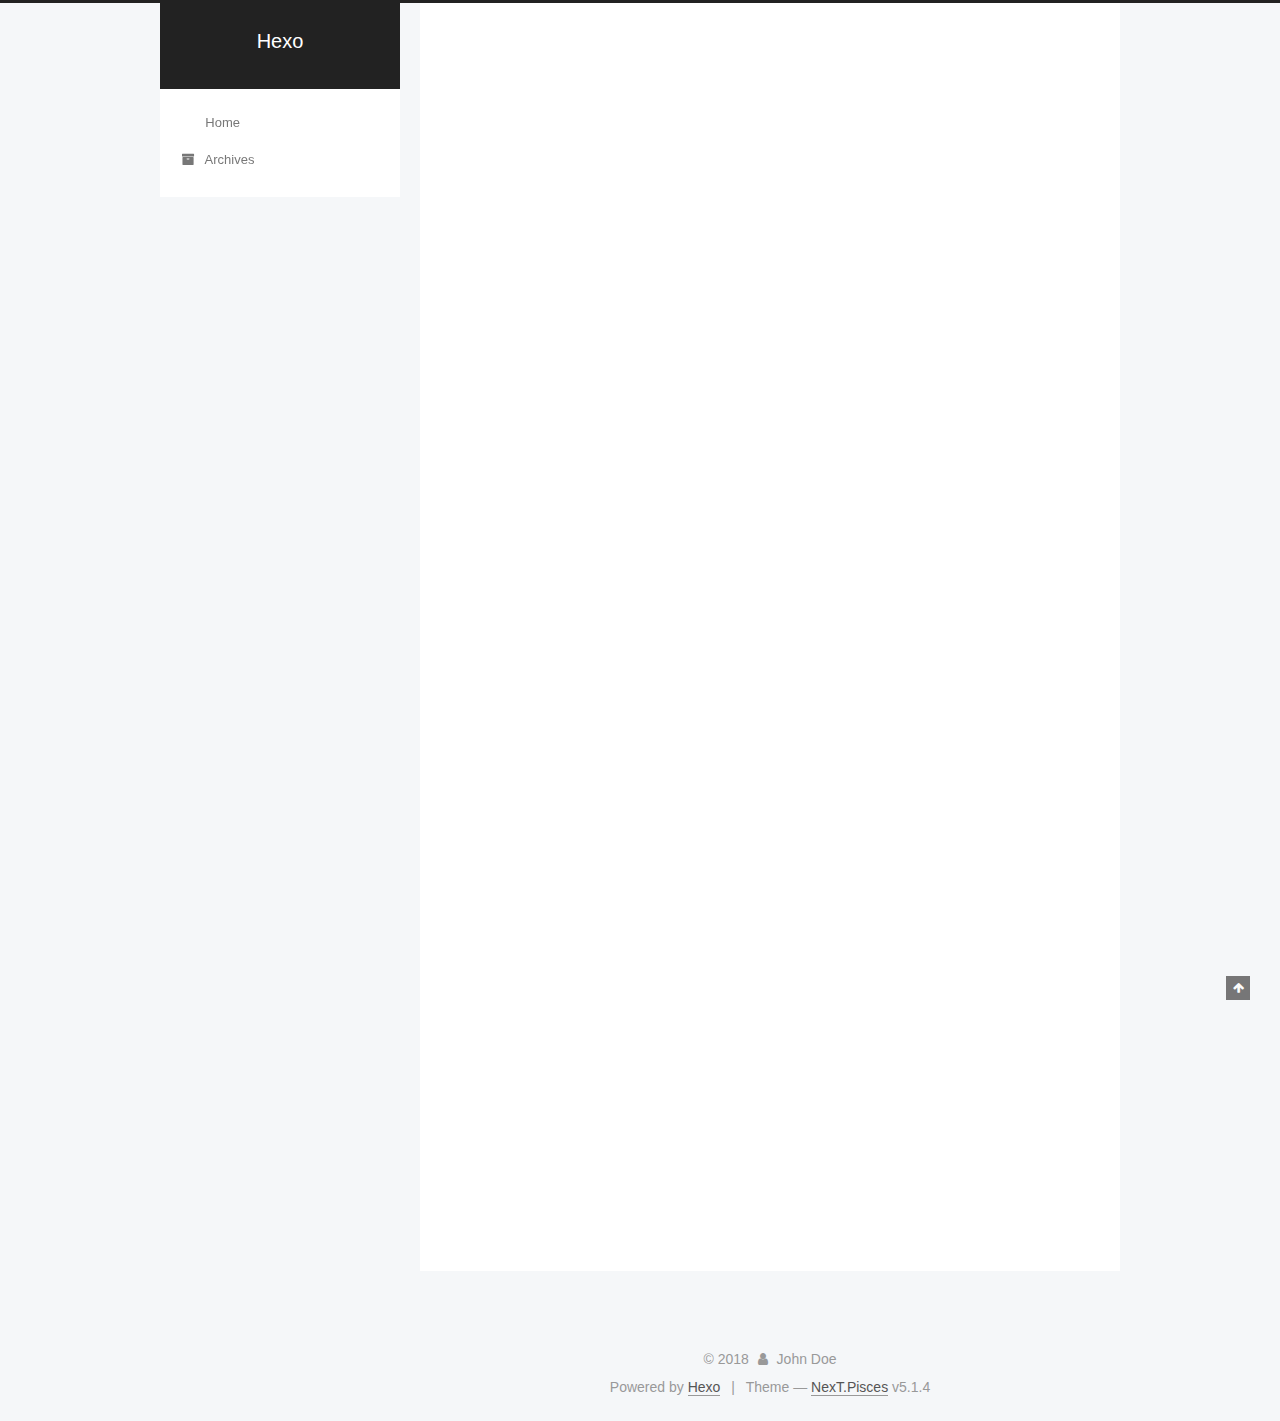
==== commit 9517b344: "Site updated: 2018-07-08 19:50:40" ====
--- a/index.html
+++ b/index.html
@@ -180,7 +180,7 @@
         <li class="menu-item menu-item-home">
           <a href="/" rel="section">
             
-              <i class="menu-item-icon fa fa-fw fa-home"></i> <br />
+              <i class="menu-item-icon fa fa-fw fa-chenglinX"></i> <br />
             
             Home
           </a>
--- a/css/main.css
+++ b/css/main.css
@@ -1823,7 +1823,7 @@
   width: 4px;
   height: 4px;
   border-radius: 50%;
-  background: #5c5bab;
+  background: #79acc3;
 }
 .links-of-blogroll {
   font-size: 13px;
